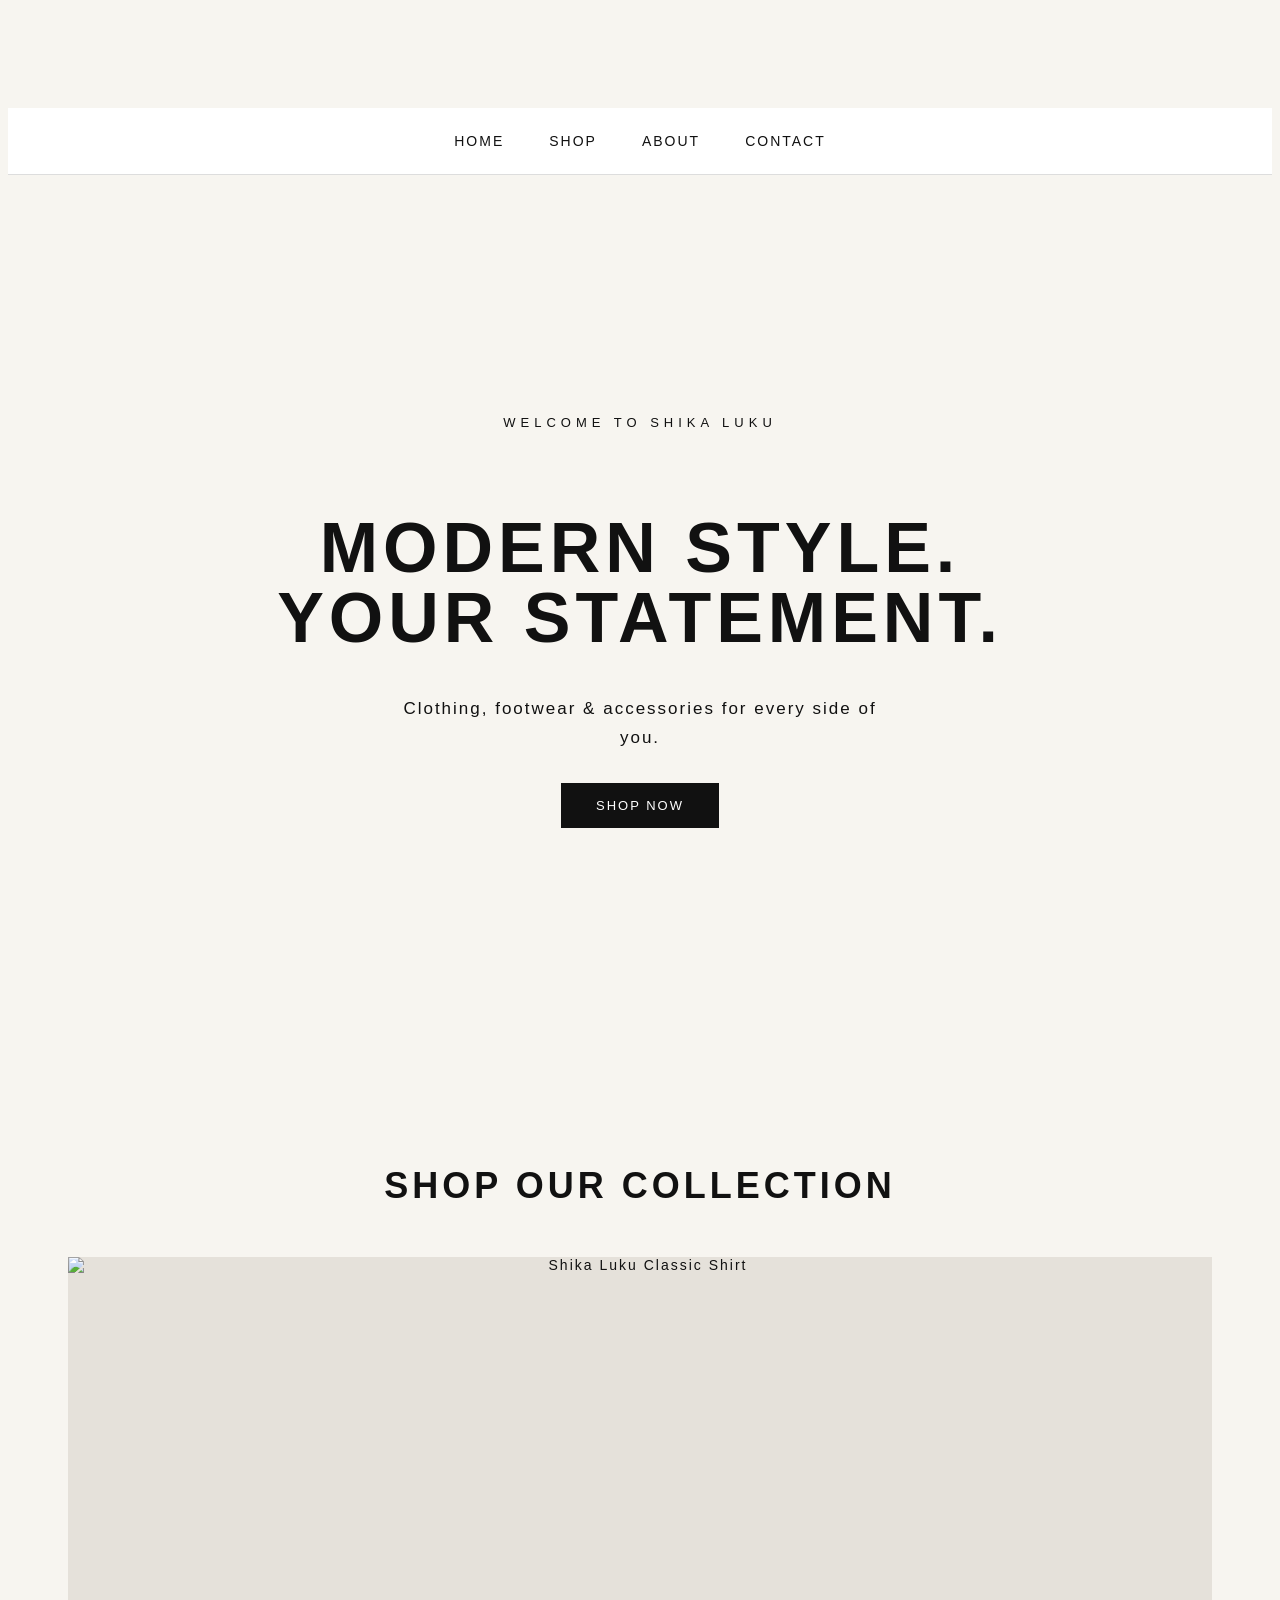
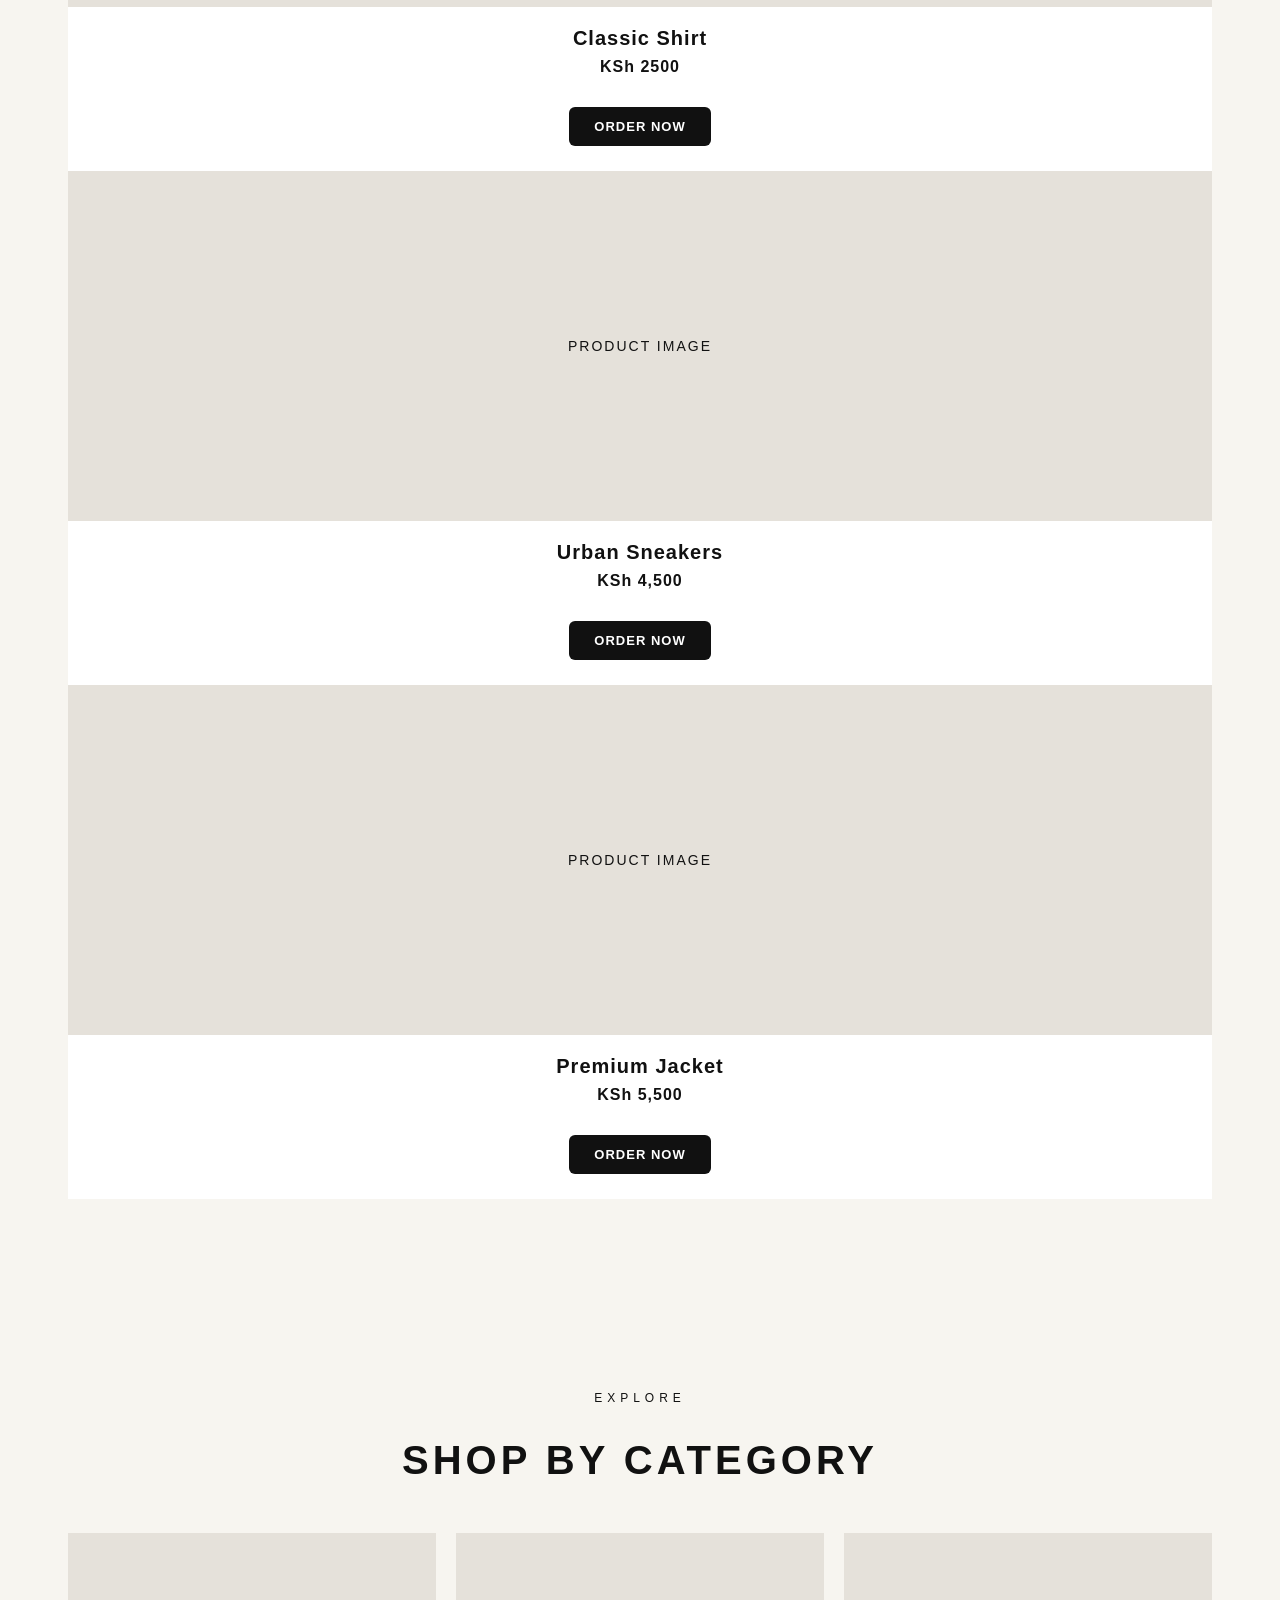
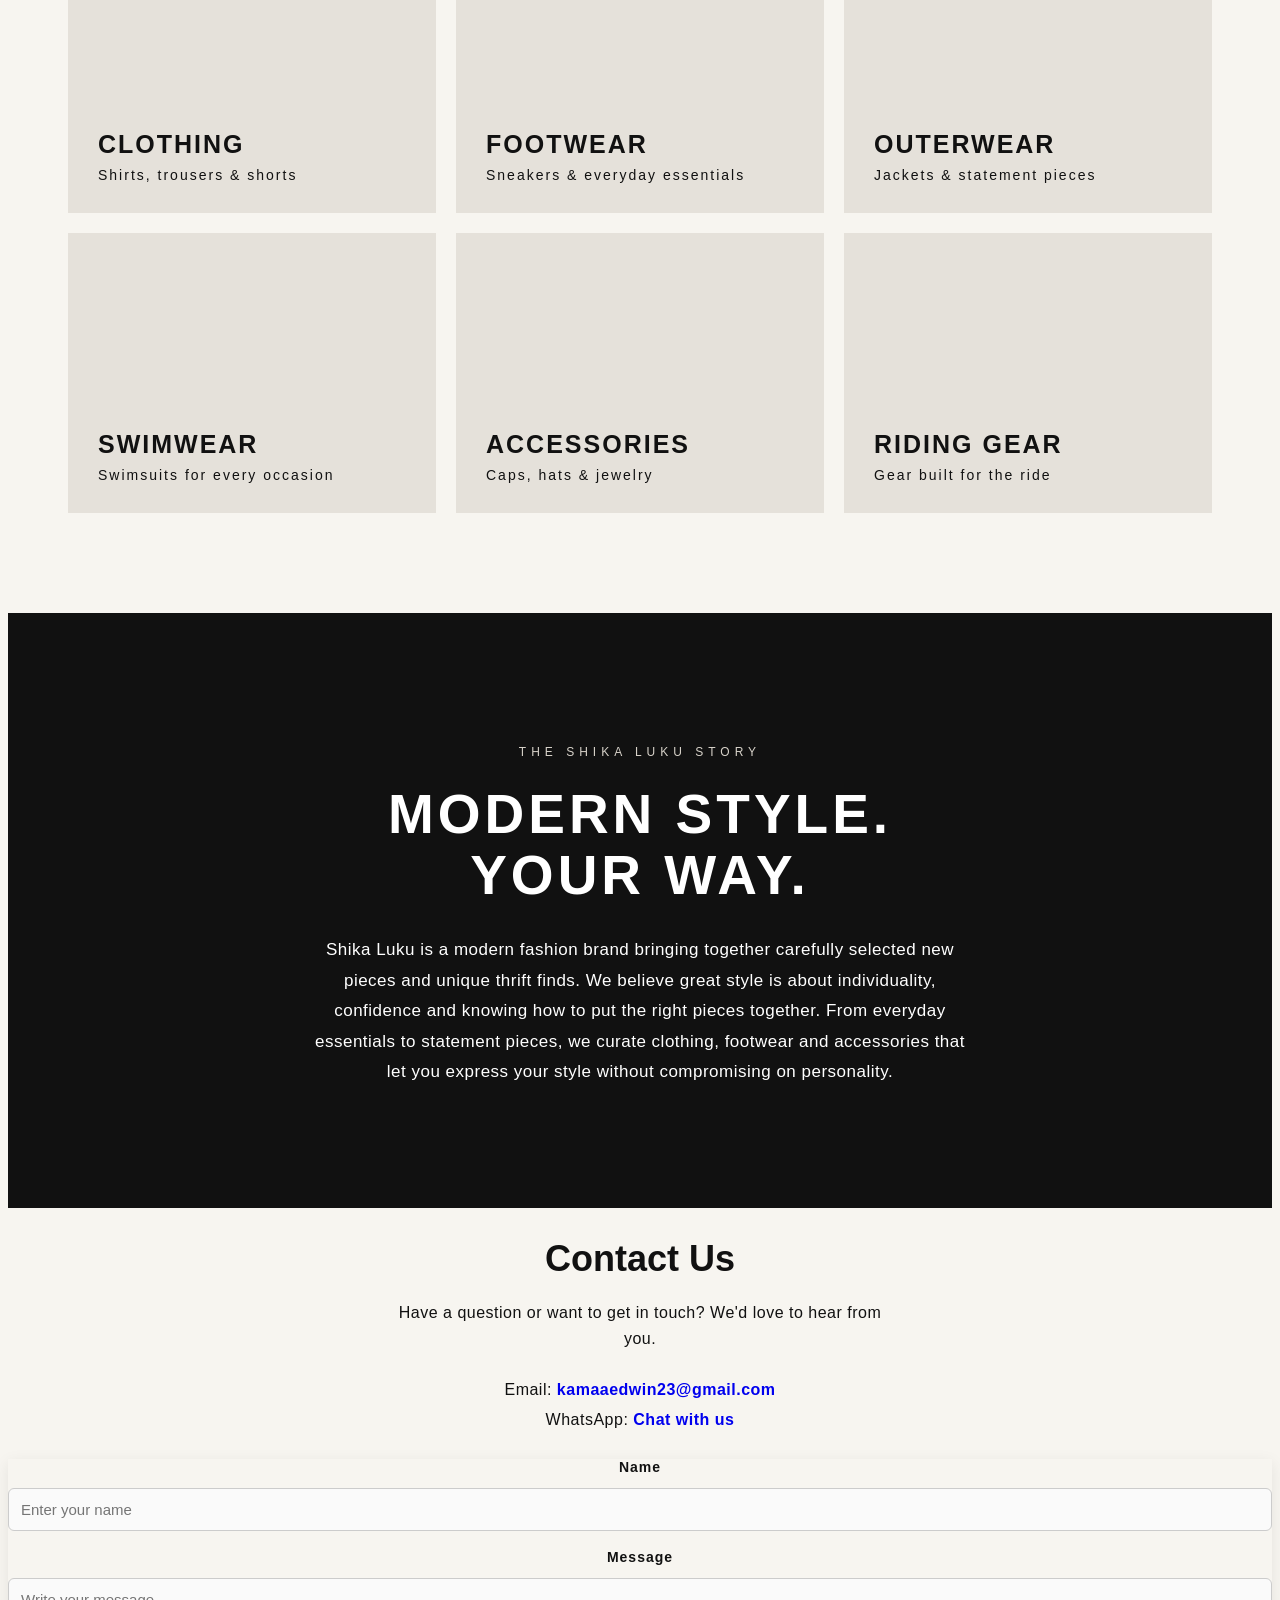
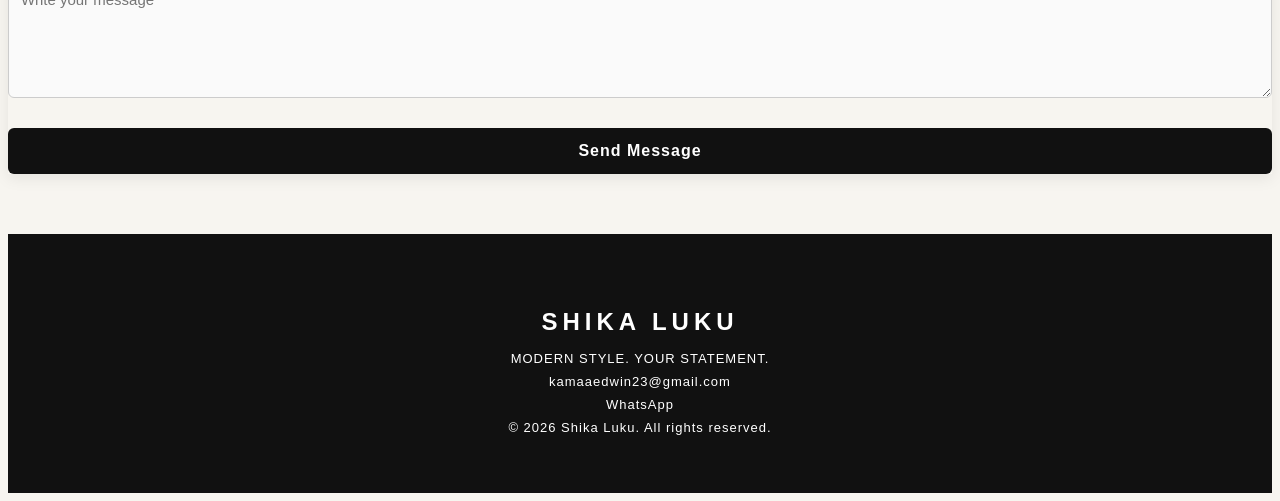
==== index.html/index.html @ cab104ca "Update Shika Luku website" ====
<!DOCTYPE html>
<html>

<head>
    <title>Shika Luku</title>
    <link rel="stylesheet" href="style.css">
</head>

<body>

    <nav>
        <a href="#home">HOME</a>
        <a href="#shop">SHOP</a>
        <a href="#about">ABOUT</a>
        <a href="#contact">CONTACT</a>
    </nav>

    <!-- HOME -->
    <section class="hero" id="home">

        <p class="hero-small">WELCOME TO SHIKA LUKU</p>

        <h1>MODERN STYLE.<br>YOUR STATEMENT.</h1>

        <p class="hero-text">
            Clothing, footwear & accessories for every side of you.
        </p>

        <a href="#shop" class="hero-button">SHOP NOW</a>

    </section>


    <!-- SHOP -->
    <section class="products" id="shop">

        <h2>SHOP OUR COLLECTION</h2>

  <div class="product-card">
    <div class="product-image">
        <img src="SHIRT.jpg" alt="Shika Luku Classic Shirt">
    </div>

    <h3>Classic Shirt</h3>
    <p>KSh 2500</p>

    <a
        href="https://wa.me/254720603370?text=Hi%20Shika%20Luku%2C%20I'd%20like%20to%20order%20the%20Classic%20Shirt%20for%20KSh%202%2C500."
        class="order-button">
        ORDER NOW
    </a>
</div>
    <div class="product-card">
    <div class="product-image">PRODUCT IMAGE</div>

    <h3>Urban Sneakers</h3>
    <p>KSh 4,500</p>

    <a
        href="https://wa.me/254720603370?text=Hi%20Shika%20Luku%2C%20I'd%20like%20to%20order%20the%20Urban%20Sneakers%20for%20KSh%204%2C500."
        class="order-button">
        ORDER NOW
    </a>
</div>

<div class="product-card">
    <div class="product-image">PRODUCT IMAGE</div>

    <h3>Premium Jacket</h3>
    <p>KSh 5,500</p>

    <a
        href="https://wa.me/254720603370?text=Hi%20Shika%20Luku%2C%20I'd%20like%20to%20order%20the%20Premium%20Jacket%20for%20KSh%205%2C500."
        class="order-button">
        ORDER NOW
    </a>
</div>

    </section>


    <!-- SHOP BY CATEGORY -->
    <section class="categories" id="categories">

        <p class="section-label">EXPLORE</p>

        <h2>SHOP BY CATEGORY</h2>

        <div class="category-grid">

            <div class="category-card">
                <h3>CLOTHING</h3>
                <p>Shirts, trousers & shorts</p>
            </div>

            <div class="category-card">
                <h3>FOOTWEAR</h3>
                <p>Sneakers & everyday essentials</p>
            </div>

            <div class="category-card">
                <h3>OUTERWEAR</h3>
                <p>Jackets & statement pieces</p>
            </div>

            <div class="category-card">
                <h3>SWIMWEAR</h3>
                <p>Swimsuits for every occasion</p>
            </div>

            <div class="category-card">
                <h3>ACCESSORIES</h3>
                <p>Caps, hats & jewelry</p>
            </div>

            <div class="category-card">
                <h3>RIDING GEAR</h3>
                <p>Gear built for the ride</p>
            </div>

        </div>

    </section>


    <!-- ABOUT -->
    <section class="about" id="about">

        <div class="about-content">

            <p class="section-label">THE SHIKA LUKU STORY</p>

            <h2>MODERN STYLE.<br>YOUR WAY.</h2>

            <p>
                Shika Luku is a modern fashion brand bringing together
                carefully selected new pieces and unique thrift finds.
                We believe great style is about individuality, confidence
                and knowing how to put the right pieces together.

                From everyday essentials to statement pieces, we curate
                clothing, footwear and accessories that let you express
                your style without compromising on personality.
            </p>

        </div>

    </section>


   <!-- CONTACT -->
<section id="contact">

    <h2 class="contact-title">Contact Us</h2>

    <p class="contact-intro">
        Have a question or want to get in touch? We'd love to hear from you.
    </p>

    <p class="contact-info">
        Email:
        <a href="mailto:kamaaedwin23@gmail.com">
            kamaaedwin23@gmail.com
        </a>
    </p>

    <p class="contact-info">
        WhatsApp:
        <a href="https://wa.me/254720603370">
            Chat with us
        </a>
    </p>

    <form action="https://formspree.io/f/mnpaopqz" method="POST">

        <p class="form-field">
            <label for="name">Name</label>
            <input type="text" id="name" name="name" placeholder="Enter your name">
        </p>

        <p class="form-field">
            <label for="message">Message</label>
            <textarea id="message" name="message" placeholder="Write your message"></textarea>
        </p>

        <button type="submit">Send Message</button>

    </form>

</section>

<footer>
    <h3>SHIKA LUKU</h3>

    <p>MODERN STYLE. YOUR STATEMENT.</p>

    <p>
        <a href="mailto:kamaaedwin23@gmail.com">
            kamaaedwin23@gmail.com
        </a>
    </p>

    <p>
        <a href="https://wa.me/254720603370">
            WhatsApp
        </a>
    </p>

    <p>© 2026 Shika Luku. All rights reserved.</p>
</footer>

</body>

</html>
---- index.html/style.css ----
body {
    background-color: #f7f5f0;
    color: #111111;
    font-family: Arial, sans-serif;
    text-align: center;
    padding-top: 100px;
}h1 {
    font-size: 60px;
    letter-spacing: 8px;
    margin-bottom: 20px;
}p {
    font-size: 18px;
    letter-spacing: 2px;
}nav {
    display: flex;
    justify-content: center;
    align-items: center;
    gap: 45px;
    padding: 25px 60px;
    border-bottom: 1px solid #dddddd;
    background-color: #ffffff;
    position: sticky;
    top: 0;
}
.logo {
    font-size: 24px;
    font-weight: bold;
    letter-spacing: 5px;
}

.nav-links {
    display: flex;
    gap: 30px;
}

.nav-links a {
    text-decoration: none;
    color: #111111;
    font-size: 14px;
    letter-spacing: 2px;
}.products {
    padding: 80px 60px;
}

.products h2 {
    font-size: 36px;
    letter-spacing: 4px;
    margin-bottom: 50px;
}

.product-grid {
    display: grid;
    grid-template-columns: repeat(3, 1fr);
    gap: 30px;
}

.product-card {
    background-color: white;
    padding-bottom: 25px;
    transition: transform 0.3s ease, box-shadow 0.3s ease;
}
.product-card:hover {
    transform: translateY(-6px);
    box-shadow: 0 8px 20px rgba(0, 0, 0, 0.08);
}
.product-image {
    height: 350px;
    background-color: #e5e1da;
    display: flex;
    align-items: center;
    justify-content: center;
    font-size: 14px;
    letter-spacing: 2px;
    overflow: hidden;
}

.product-card h3 {
    margin-top: 20px;
    margin-bottom: 8px;
    font-size: 20px;
    letter-spacing: 1px;
}

.product-card p {
    margin-top: 8px;
    font-size: 16px;
    font-weight: bold;
    letter-spacing: 1px;
}.product-image img {
    width: 100%;
    height: 100%;
    object-fit: contain;
}.hero {
    min-height: 80vh;
    display: flex;
    flex-direction: column;
    justify-content: center;
    align-items: center;
    text-align: center;
    padding: 80px 20px;
}

.hero-small {
    font-size: 13px;
    letter-spacing: 5px;
    margin-bottom: 25px;
}

.hero h1 {
    font-size: 70px;
    line-height: 1;
    letter-spacing: 5px;
    margin-bottom: 25px;
}

.hero-text {
    max-width: 500px;
    font-size: 17px;
    line-height: 1.7;
    margin-bottom: 30px;
}

.hero-button {
    display: inline-block;
    background-color: #111111;
    color: white;
    padding: 15px 35px;
    text-decoration: none;
    font-size: 13px;
    letter-spacing: 2px;
}html {
    scroll-behavior: smooth;
}.categories {
    padding: 100px 60px;
    text-align: center;
}

.section-label {
    font-size: 12px;
    letter-spacing: 5px;
    margin-bottom: 15px;
}

.categories h2 {
    font-size: 40px;
    letter-spacing: 4px;
    margin-bottom: 50px;
}

.category-grid {
    display: grid;
    grid-template-columns: repeat(3, 1fr);
    gap: 20px;
}

.category-card {
    min-height: 220px;
    background-color: #e5e1da;
    display: flex;
    flex-direction: column;
    justify-content: flex-end;
    padding: 30px;
    text-align: left;
}

.category-card h3 {
    font-size: 25px;
    letter-spacing: 2px;
    margin-bottom: 8px;
}

.category-card p {
    font-size: 14px;
    margin: 0;
}.category-card {
    transition: transform 0.3s ease, background-color 0.3s ease;
    cursor: pointer;
}

.category-card:hover {
    transform: translateY(-8px);
    background-color: #d8d3ca;
}.about {
    background-color: #111111;
    color: #ffffff;
    padding: 120px 60px;
}

.about-content {
    max-width: 700px;
    margin: 0 auto;
    text-align: center;
}

.about .section-label {
    color: #d8d3ca;
}

.about h2 {
    font-size: 55px;
    line-height: 1.1;
    letter-spacing: 4px;
    margin: 25px 0 30px;
}

.about-content > p:last-child {
    max-width: 650px;
    margin: 0 auto;
    font-size: 17px;
    line-height: 1.8;
    letter-spacing: 0.5px;
}@media (max-width: 700px) {

    nav {
        flex-direction: column;
        gap: 20px;
        padding: 20px;
    }

    .nav-links {
        gap: 15px;
        flex-wrap: wrap;
        justify-content: center;
    }

    .hero h1 {
        font-size: 45px;
    }

    .hero {
        padding: 60px 20px;
    }

    .categories {
        padding: 70px 20px;
    }

    .category-grid {
        grid-template-columns: 1fr;
    }

    .products {
        padding: 70px 20px;
    }

    .product-grid {
        grid-template-columns: 1fr;
    }

    .about {
        padding: 80px 20px;
    }

    .about h2 {
        font-size: 40px;
    }
}.contact-title {
    text-align: center;
    font-size: 36px;
    margin-bottom: 20px;
#contact {
    padding: 100px 20px;
}

#contact form {
    max-width: 500px;
    margin: 30px auto 0;
    padding: 30px;
    background-color: #ffffff;
    border-radius: 10px;
    box-sizing: border-box;
}
}#contact input,
#contact textarea {
    width: 100%;
    padding: 12px;
    margin-top: 5px;
    border: 1px solid #ccc;
    border-radius: 6px;
    box-sizing: border-box;
}#contact textarea {
    min-height: 120px;
    resize: vertical;
}#contact button {
    padding: 12px 24px;
    border: none;
    border-radius: 6px;
    cursor: pointer;
    font-size: 16px;
}#contact button:hover {
    transform: translateY(-2px);
}#contact form p {
    margin-bottom: 15px;
}.contact-info {
    margin: 12px 0;
    font-size: 16px;
    letter-spacing: 0.5px;
}.contact-info a {
    text-decoration: none;
    font-weight: bold;
}.contact-info a:hover {
    text-decoration: underline;
}.contact-intro {
    max-width: 500px;
    margin: 0 auto 30px;
    font-size: 16px;
    line-height: 1.6;
    letter-spacing: 0.5px;
}.form-field label {
    display: block;
    margin-bottom: 8px;
    font-size: 14px;
    font-weight: bold;
    letter-spacing: 1px;
}#contact input:focus,
#contact textarea:focus {
    outline: none;
    border-width: 2px;
}#contact button {
    margin-top: 10px;
    font-weight: bold;
    letter-spacing: 1px;
}#contact button {
    width: 100%;
}#contact form {
    margin-top: 30px;
}#contact form {
    box-shadow: 0 4px 15px rgba(0, 0, 0, 0.08);
}#contact button {
    background-color: #111111;
    color: #ffffff;
    border: none;
    padding: 14px 20px;
    border-radius: 6px;
    font-weight: bold;
    letter-spacing: 1px;
    transition: transform 0.2s ease, opacity 0.2s ease;
}#contact button:hover {
    transform: translateY(-2px);
    opacity: 0.85;
}#contact input,
#contact textarea {
    background-color: #fafafa;
    font-family: Arial, sans-serif;
    font-size: 15px;
}nav a {
    text-decoration: none;
    color: #111111;
    font-size: 14px;
    letter-spacing: 2px;
    transition: opacity 0.2s ease;
}

nav a:hover {
    opacity: 0.5;
}.hero-button {
    transition: transform 0.2s ease, opacity 0.2s ease;
}

.hero-button:hover {
    transform: translateY(-3px);
    opacity: 0.85;
}.order-button {
    display: inline-block;
    margin-top: 15px;
    padding: 12px 25px;
    background-color: #111111;
    color: #ffffff;
    text-decoration: none;
    font-size: 13px;
    font-weight: bold;
    letter-spacing: 1px;
    border-radius: 6px;
    transition: transform 0.2s ease, opacity 0.2s ease;
}

.order-button:hover {
    transform: translateY(-2px);
    opacity: 0.8;
}@media (max-width: 700px) {
    .order-button {
        width: 80%;
        box-sizing: border-box;
    }
}footer {
    background-color: #111111;
    color: #ffffff;
    text-align: center;
    padding: 50px 20px;
}

footer h3 {
    font-size: 24px;
    letter-spacing: 5px;
    margin-bottom: 15px;
}

footer p {
    font-size: 13px;
    letter-spacing: 1px;
    margin: 8px 0;
}footer {
    margin-top: 60px;
}footer a {
    color: #ffffff;
    text-decoration: none;
}

footer a:hover {
    text-decoration: underline;
}
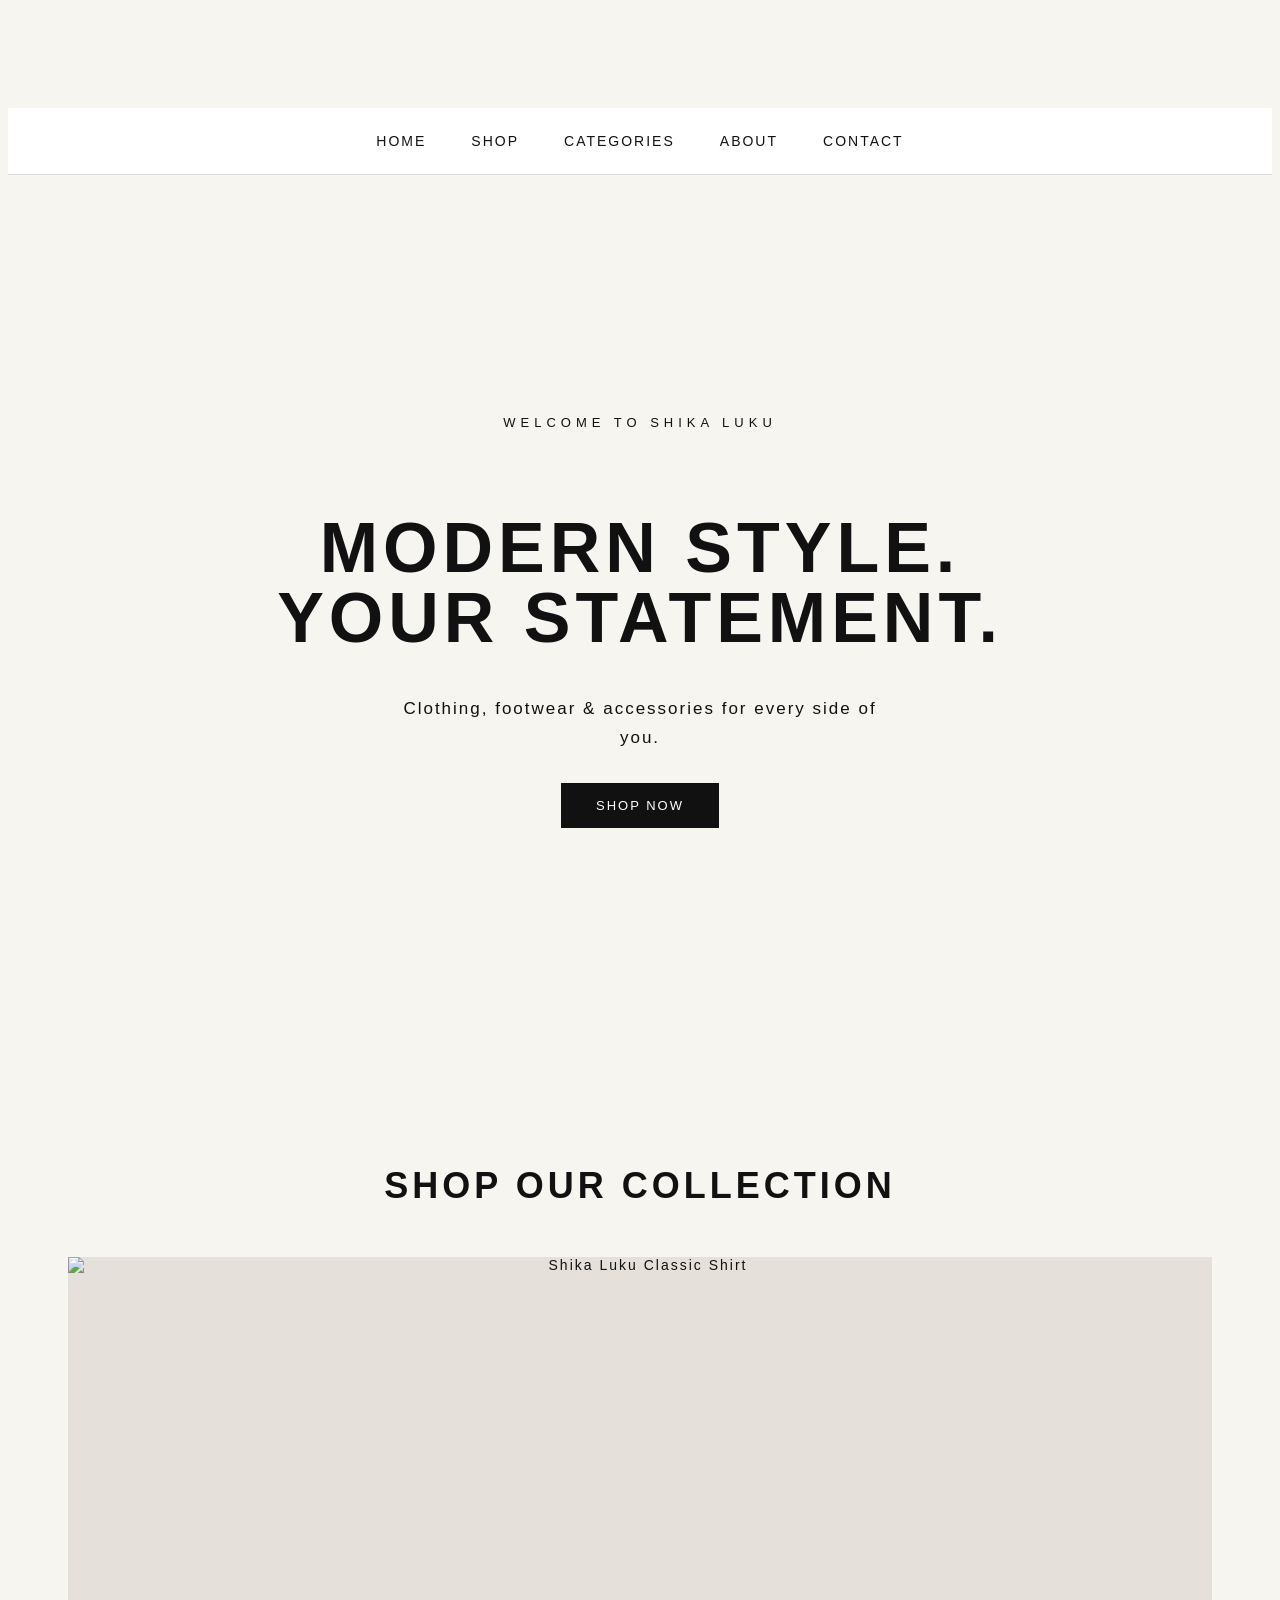
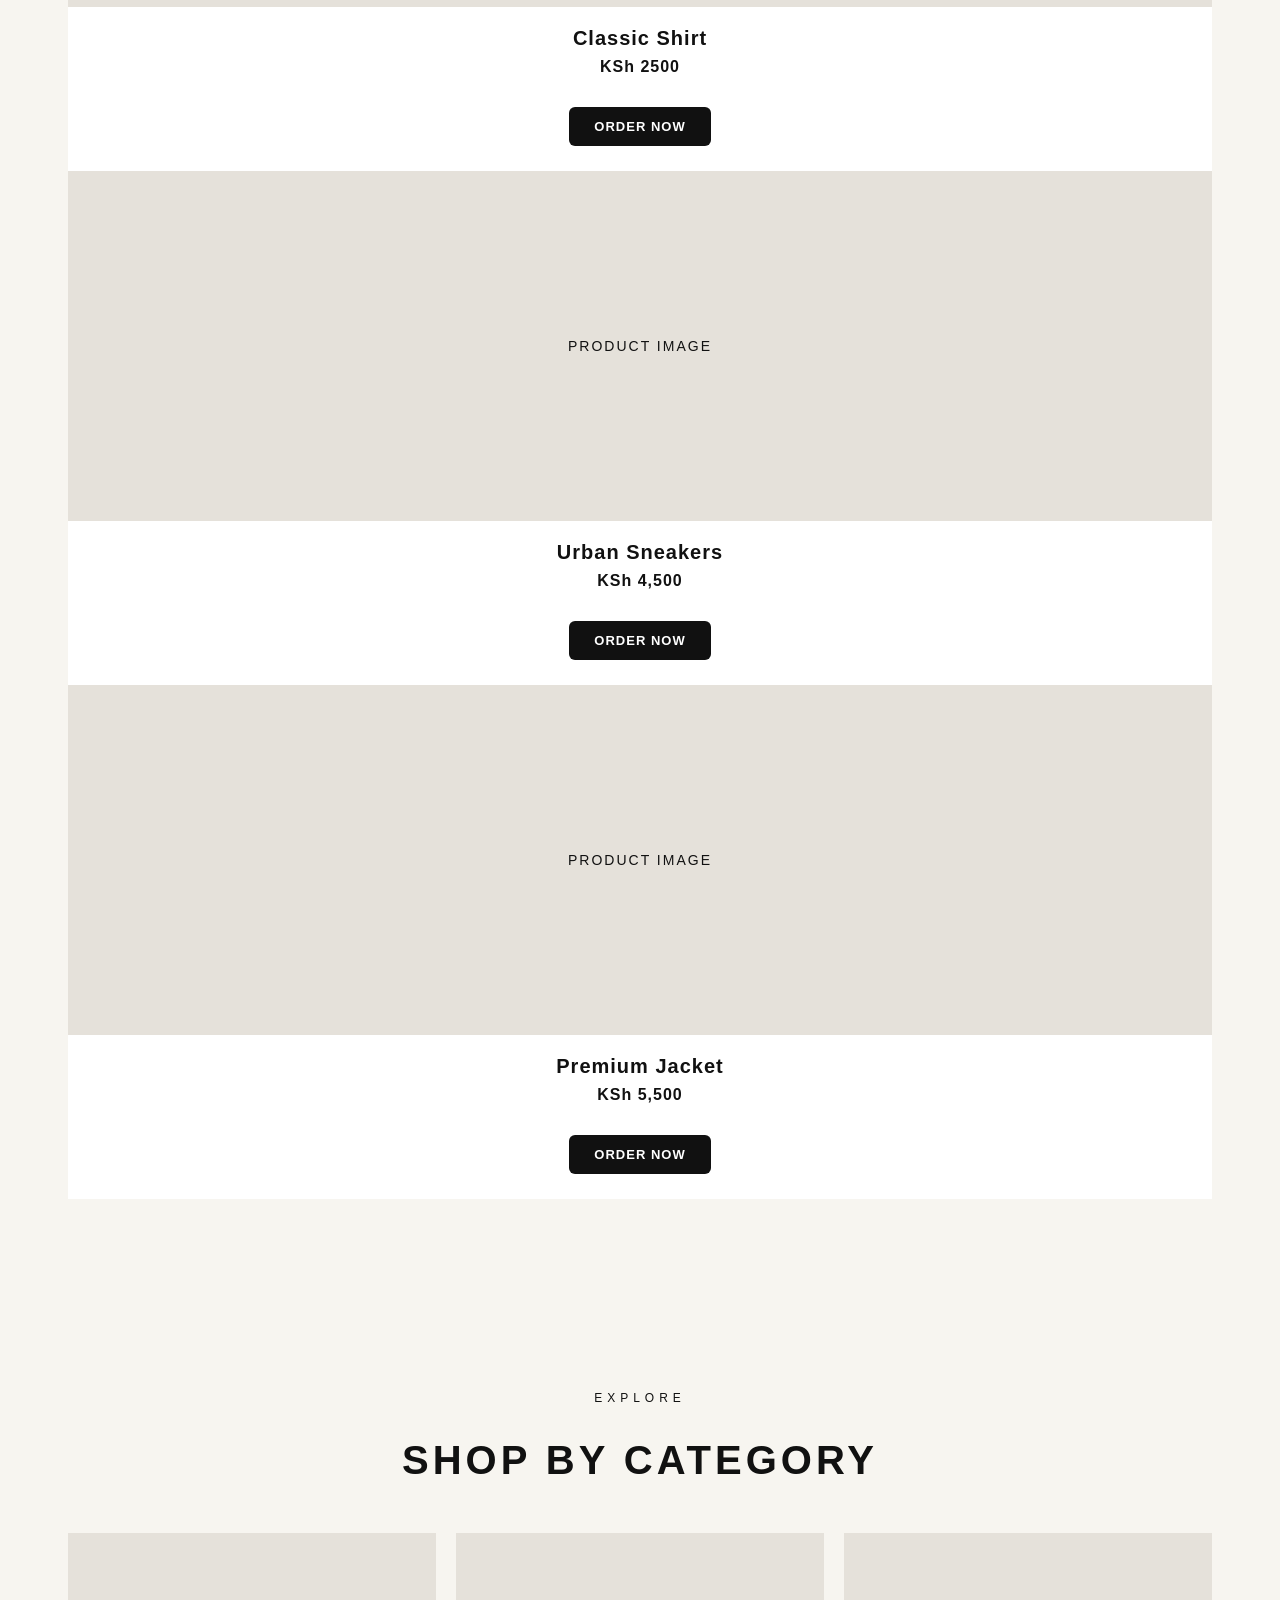
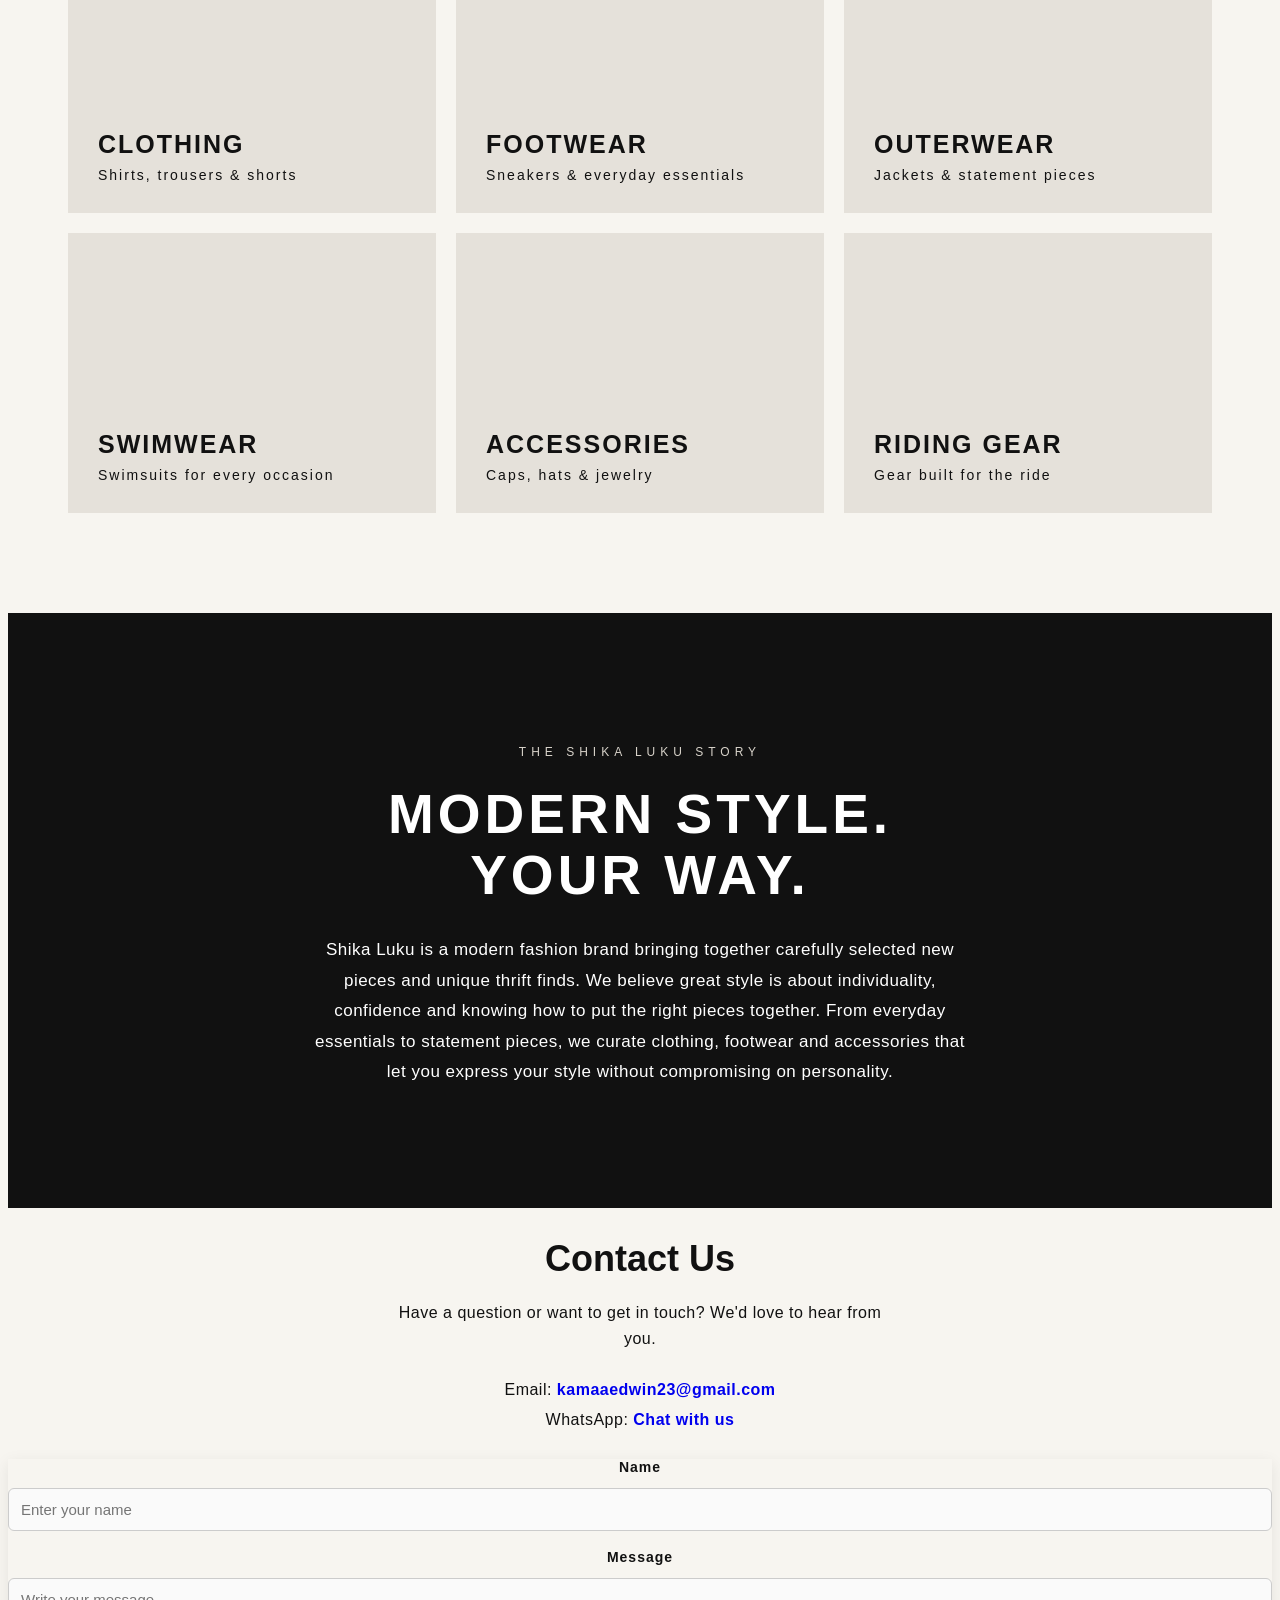
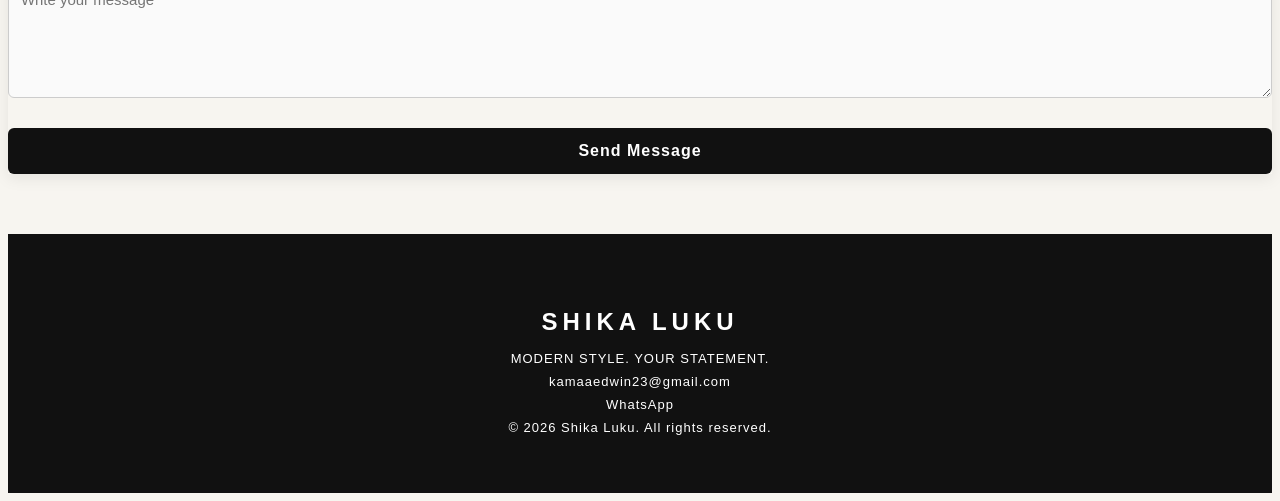
==== commit f63a59a8: "Add categories navigation" ====
--- a/index.html/index.html
+++ b/index.html/index.html
@@ -2,18 +2,28 @@
 <html>
 
 <head>
-    <title>Shika Luku</title>
+    <meta charset="UTF-8">
+    <meta name="viewport" content="width=device-width, initial-scale=1.0">
+
+    <title>Shika Luku | Modern Fashion & Style</title>
+
+    <meta name="description" content="Shika Luku is a modern fashion brand offering clothing, footwear, accessories and unique thrift finds.">
+
+    <meta name="keywords" content="Shika Luku, fashion Kenya, clothing Kenya, thrift fashion, footwear, accessories, modern fashion">
+
+    <meta name="author" content="Shika Luku">
+
     <link rel="stylesheet" href="style.css">
 </head>
-
 <body>
 
-    <nav>
-        <a href="#home">HOME</a>
-        <a href="#shop">SHOP</a>
-        <a href="#about">ABOUT</a>
-        <a href="#contact">CONTACT</a>
-    </nav>
+<nav>
+    <a href="#home">HOME</a>
+    <a href="#shop">SHOP</a>
+    <a href="#categories">CATEGORIES</a>
+    <a href="#about">ABOUT</a>
+    <a href="#contact">CONTACT</a>
+</nav>
 
     <!-- HOME -->
     <section class="hero" id="home">
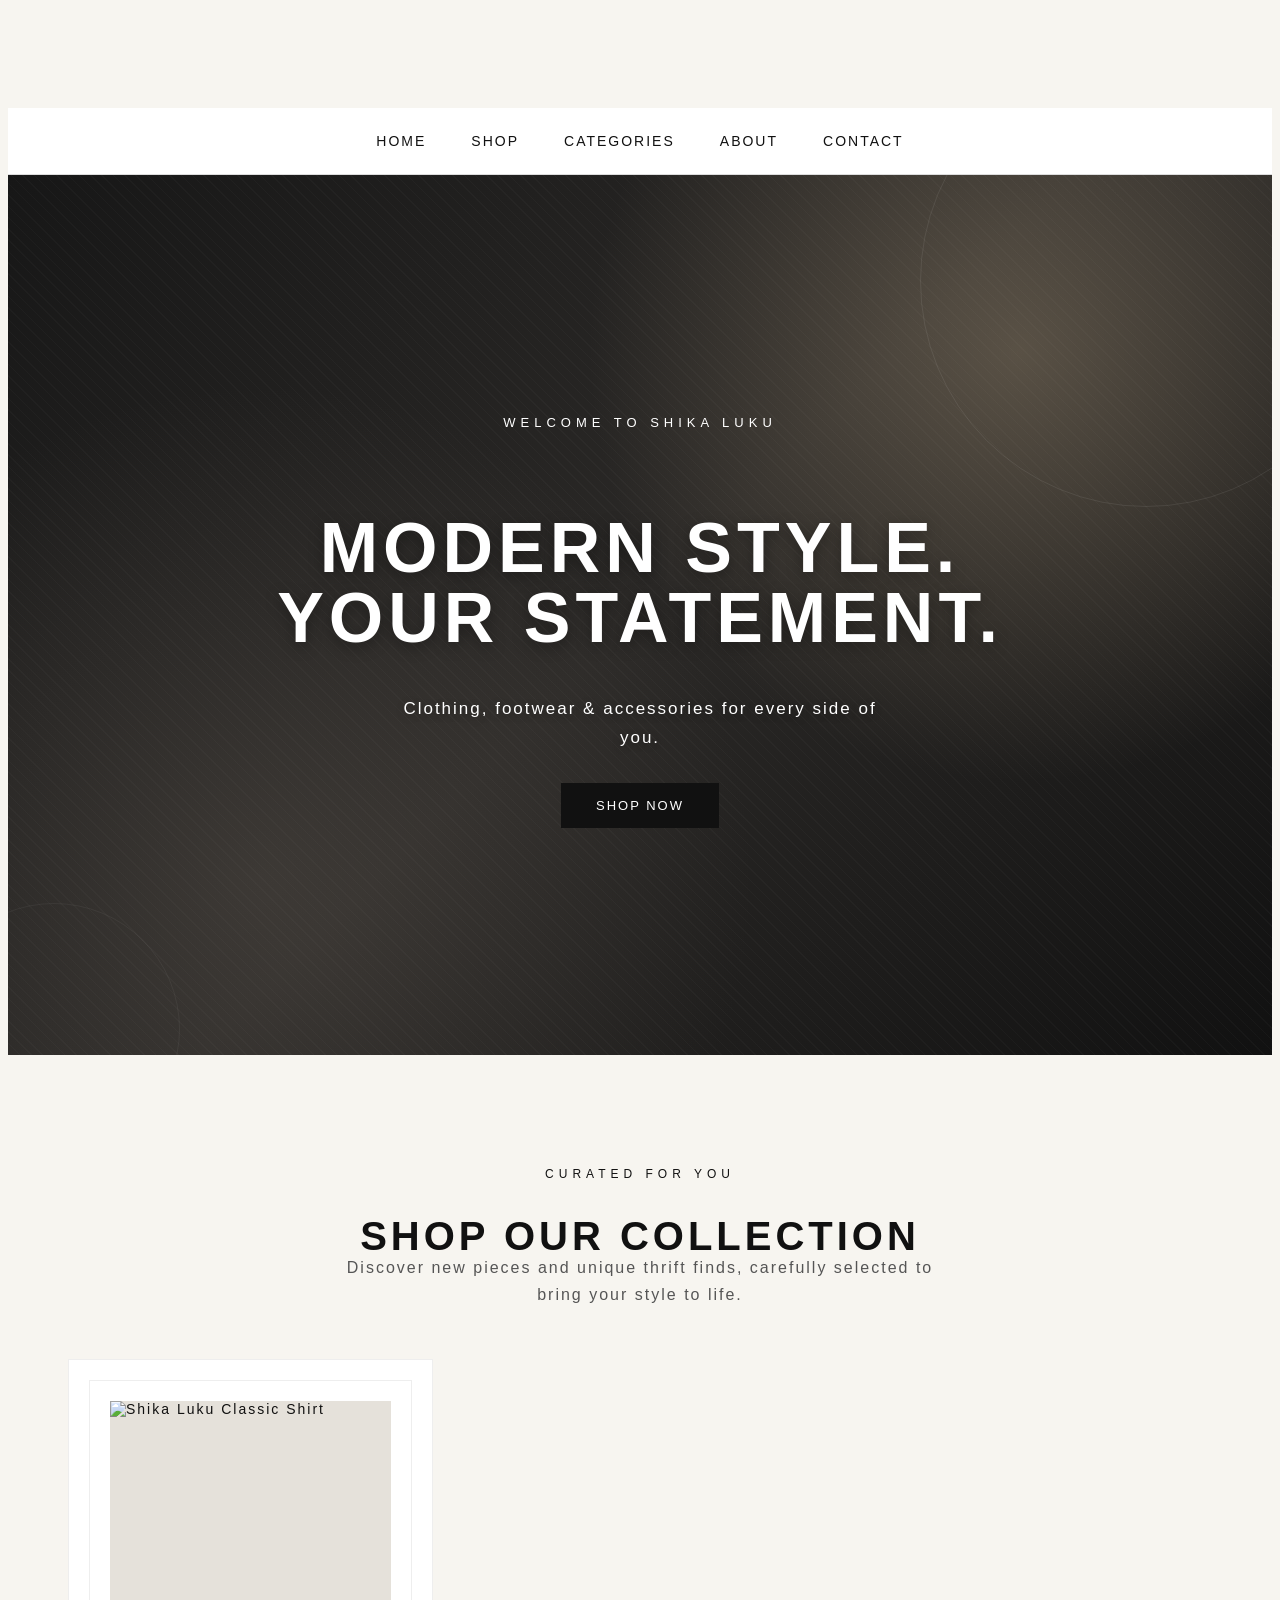
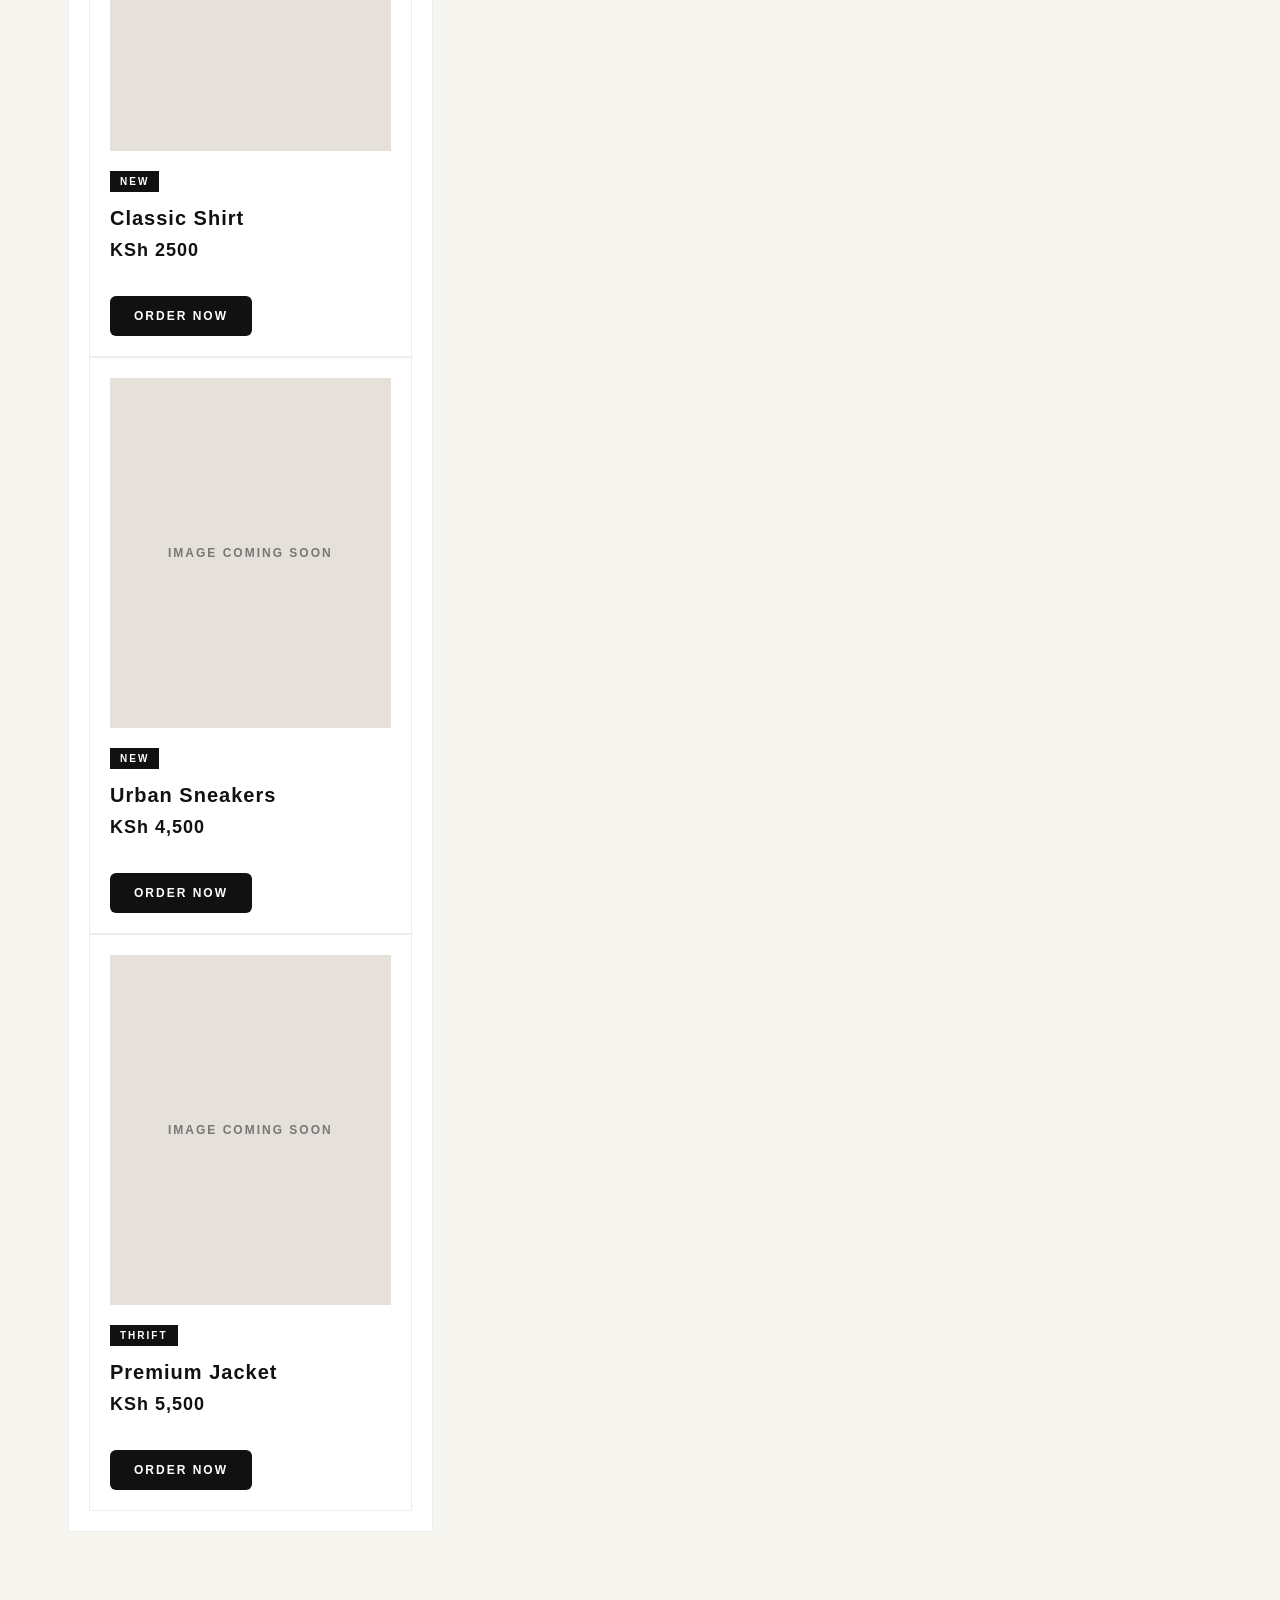
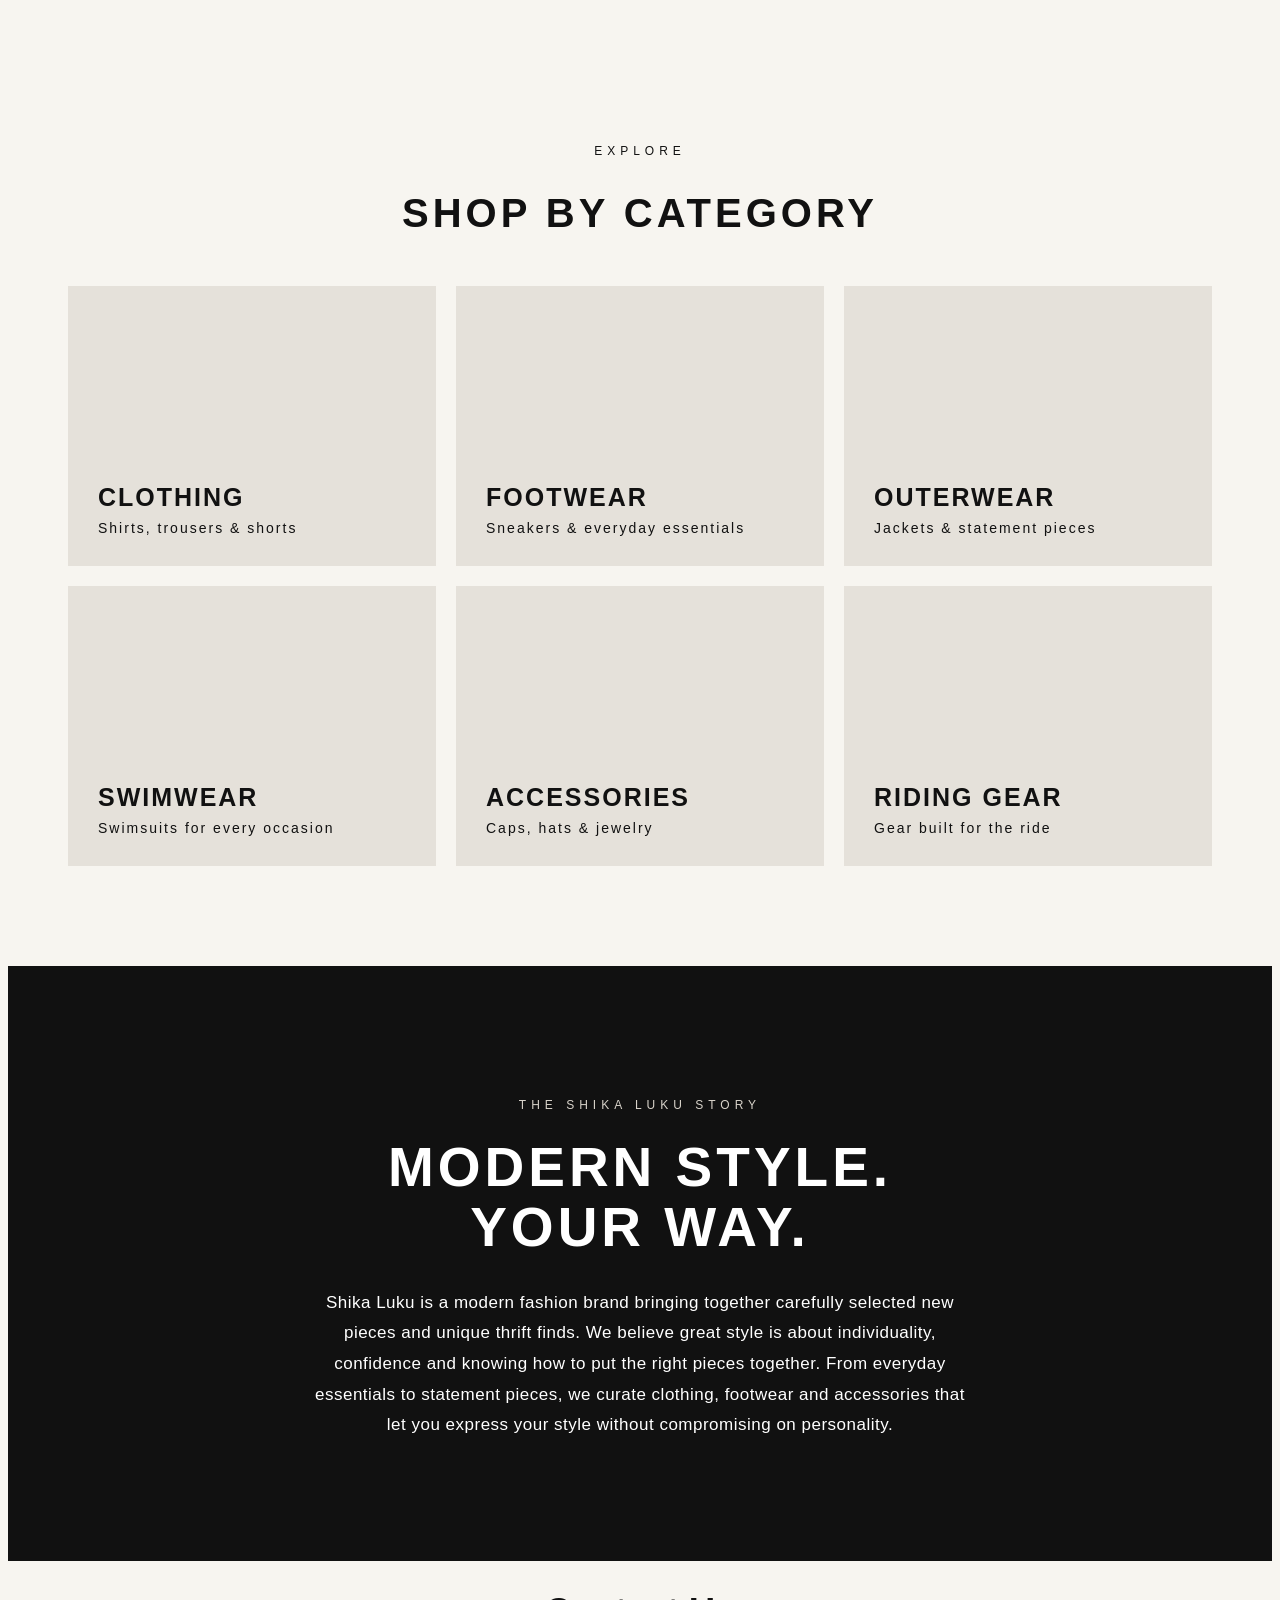
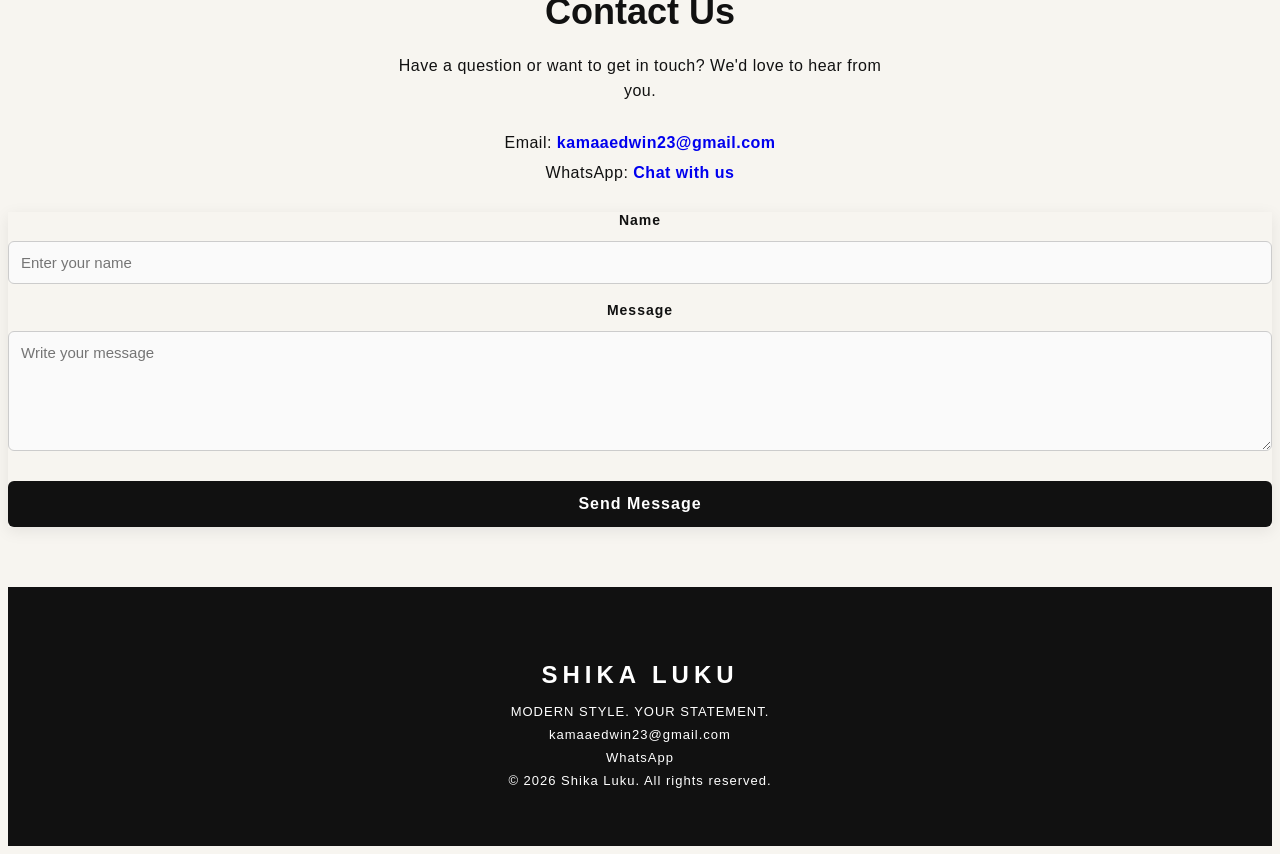
==== commit 89c5bdfe: "Update Shika Luku design" ====
--- a/index.html/index.html
+++ b/index.html/index.html
@@ -44,12 +44,24 @@
     <!-- SHOP -->
     <section class="products" id="shop">
 
-        <h2>SHOP OUR COLLECTION</h2>
+        <p class="section-label">CURATED FOR YOU</p>
+
+<h2>SHOP OUR COLLECTION</h2>
+
+<p class="shop-intro">
+    Discover new pieces and unique thrift finds,
+    carefully selected to bring your style to life.
+</p>
+
+<div class="product-grid">
+
+<div class="product-card">
 
   <div class="product-card">
     <div class="product-image">
-        <img src="SHIRT.jpg" alt="Shika Luku Classic Shirt">
+       <img src="images/SHIRT.jpg" alt="Shika Luku Classic Shirt">
     </div>
+   <span class="product-label">NEW</span> 
 
     <h3>Classic Shirt</h3>
     <p>KSh 2500</p>
@@ -60,8 +72,12 @@
         ORDER NOW
     </a>
 </div>
-    <div class="product-card">
-    <div class="product-image">PRODUCT IMAGE</div>
+<div class="product-card">
+    <div class="product-image">
+    <span>IMAGE COMING SOON</span>
+</div>
+
+    <span class="product-label">NEW</span>
 
     <h3>Urban Sneakers</h3>
     <p>KSh 4,500</p>
@@ -74,7 +90,10 @@
 </div>
 
 <div class="product-card">
-    <div class="product-image">PRODUCT IMAGE</div>
+<div class="product-image">
+    <span>IMAGE COMING SOON</span>
+</div>
+    <span class="product-label">THRIFT</span>
 
     <h3>Premium Jacket</h3>
     <p>KSh 5,500</p>
@@ -153,9 +172,11 @@
                 your style without compromising on personality.
             </p>
 
-        </div>
-
-    </section>
+    </div>
+
+</div>
+
+</section>
 
 
    <!-- CONTACT -->
--- a/index.html/style.css
+++ b/index.html/style.css
@@ -408,4 +408,210 @@
 
 footer a:hover {
     text-decoration: underline;
+}.shop-intro {
+    max-width: 600px;
+    margin: -25px auto 50px;
+    text-align: center;
+    font-size: 16px;
+    line-height: 1.7;
+    color: #555555;
+}.products {
+    padding: 100px 60px;
+    text-align: center;
+}
+
+.products h2 {
+    font-size: 40px;
+    letter-spacing: 4px;
+    margin-bottom: 20px;
+}
+
+.product-grid {
+    display: grid;
+    grid-template-columns: repeat(3, 1fr);
+    gap: 25px;
+    max-width: 1200px;
+    margin: 0 auto;
+}
+
+.product-card {
+    background-color: #ffffff;
+    padding: 20px;
+    text-align: left;
+    transition: transform 0.3s ease;
+}
+
+.product-card:hover {
+    transform: translateY(-6px);
+}
+
+.product-image {
+    width: 100%;
+    height: 350px;
+    background-color: #e5e1da;
+    display: flex;
+    align-items: center;
+    justify-content: center;
+    overflow: hidden;
+    margin-bottom: 20px;
+}
+
+.product-card h3 {
+    font-size: 20px;
+    letter-spacing: 1px;
+    margin-bottom: 8px;
+}
+
+.product-card > p {
+    font-size: 16px;
+    margin-bottom: 20px;
+}
+
+.order-button {
+    display: inline-block;
+    background-color: #111111;
+    color: #ffffff;
+    padding: 12px 22px;
+    text-decoration: none;
+    font-size: 12px;
+    letter-spacing: 2px;
+    transition: background-color 0.3s ease;
+}
+
+.order-button:hover {
+    background-color: #555555;
+}.product-card {
+    border: 1px solid #eeeeee;
+    padding: 20px;
+    background-color: #ffffff;
+    transition: transform 0.3s ease, box-shadow 0.3s ease;
+}
+
+.product-card:hover {
+    transform: translateY(-6px);
+    box-shadow: 0 10px 25px rgba(0, 0, 0, 0.08);
+}.product-image img {
+    width: 100%;
+    height: 100%;
+    object-fit: cover;
+    display: block;
+}.product-card > p {
+    font-size: 18px;
+    font-weight: bold;
+    margin-bottom: 20px;
+}.order-button {
+    display: inline-block;
+    background-color: #111111;
+    color: #ffffff;
+    padding: 13px 24px;
+    text-decoration: none;
+    font-size: 12px;
+    font-weight: bold;
+    letter-spacing: 2px;
+    transition: all 0.3s ease;
+}
+
+.order-button:hover {
+    background-color: #555555;
+    transform: translateY(-2px);
+}.product-label {
+    display: inline-block;
+    margin-bottom: 10px;
+    padding: 5px 10px;
+    background-color: #111111;
+    color: #ffffff;
+    font-size: 10px;
+    font-weight: bold;
+    letter-spacing: 2px;
+}.product-grid {
+    align-items: stretch;
+}
+
+.product-card {
+    box-sizing: border-box;
+}.product-image span {
+    font-size: 12px;
+    letter-spacing: 2px;
+    color: #777777;
+    font-weight: bold;
+}.product-card h3 {
+    margin-top: 5px;
+    margin-bottom: 10px;
+}
+
+.product-card > p {
+    margin-top: 0;
+    margin-bottom: 20px;
+}@media (max-width: 768px) {
+
+    .product-grid {
+        grid-template-columns: 1fr;
+        gap: 30px;
+    }
+
+    .products {
+        padding: 70px 20px;
+    }
+
+    .products h2 {
+        font-size: 30px;
+    }
+
+    .product-image {
+        height: 300px;
+    }
+    .hero::before {
+        width: 300px;
+        height: 300px;
+        top: -100px;
+        right: -120px;
+    }
+
+    .hero::after {
+        width: 180px;
+        height: 180px;
+        bottom: -70px;
+        left: -80px;
+    }
+}.hero {
+    background:
+        radial-gradient(circle at 80% 20%, rgba(180, 160, 130, 0.35), transparent 35%),
+        radial-gradient(circle at 20% 80%, rgba(120, 110, 100, 0.25), transparent 40%),
+        repeating-linear-gradient(
+            45deg,
+            rgba(255, 255, 255, 0.025) 0px,
+            rgba(255, 255, 255, 0.025) 1px,
+            transparent 1px,
+            transparent 8px
+        ),
+        linear-gradient(135deg, #171717 0%, #2b2927 50%, #111111 100%);
+    color: #ffffff;
+    position: relative;
+    overflow: hidden;
+}.hero h1 {
+    text-shadow: 0 4px 15px rgba(0, 0, 0, 0.35);
+}
+
+.hero-text {
+    text-shadow: 0 2px 8px rgba(0, 0, 0, 0.25);
+}.hero::before {
+    content: "";
+    position: absolute;
+    width: 450px;
+    height: 450px;
+    border: 1px solid rgba(255, 255, 255, 0.08);
+    border-radius: 50%;
+    top: -120px;
+    right: -100px;
+}
+
+.hero::after {
+    content: "";
+    position: absolute;
+    width: 250px;
+    height: 250px;
+    border: 1px solid rgba(255, 255, 255, 0.05);
+    border-radius: 50%;
+    bottom: -100px;
+    left: -80px;
 }
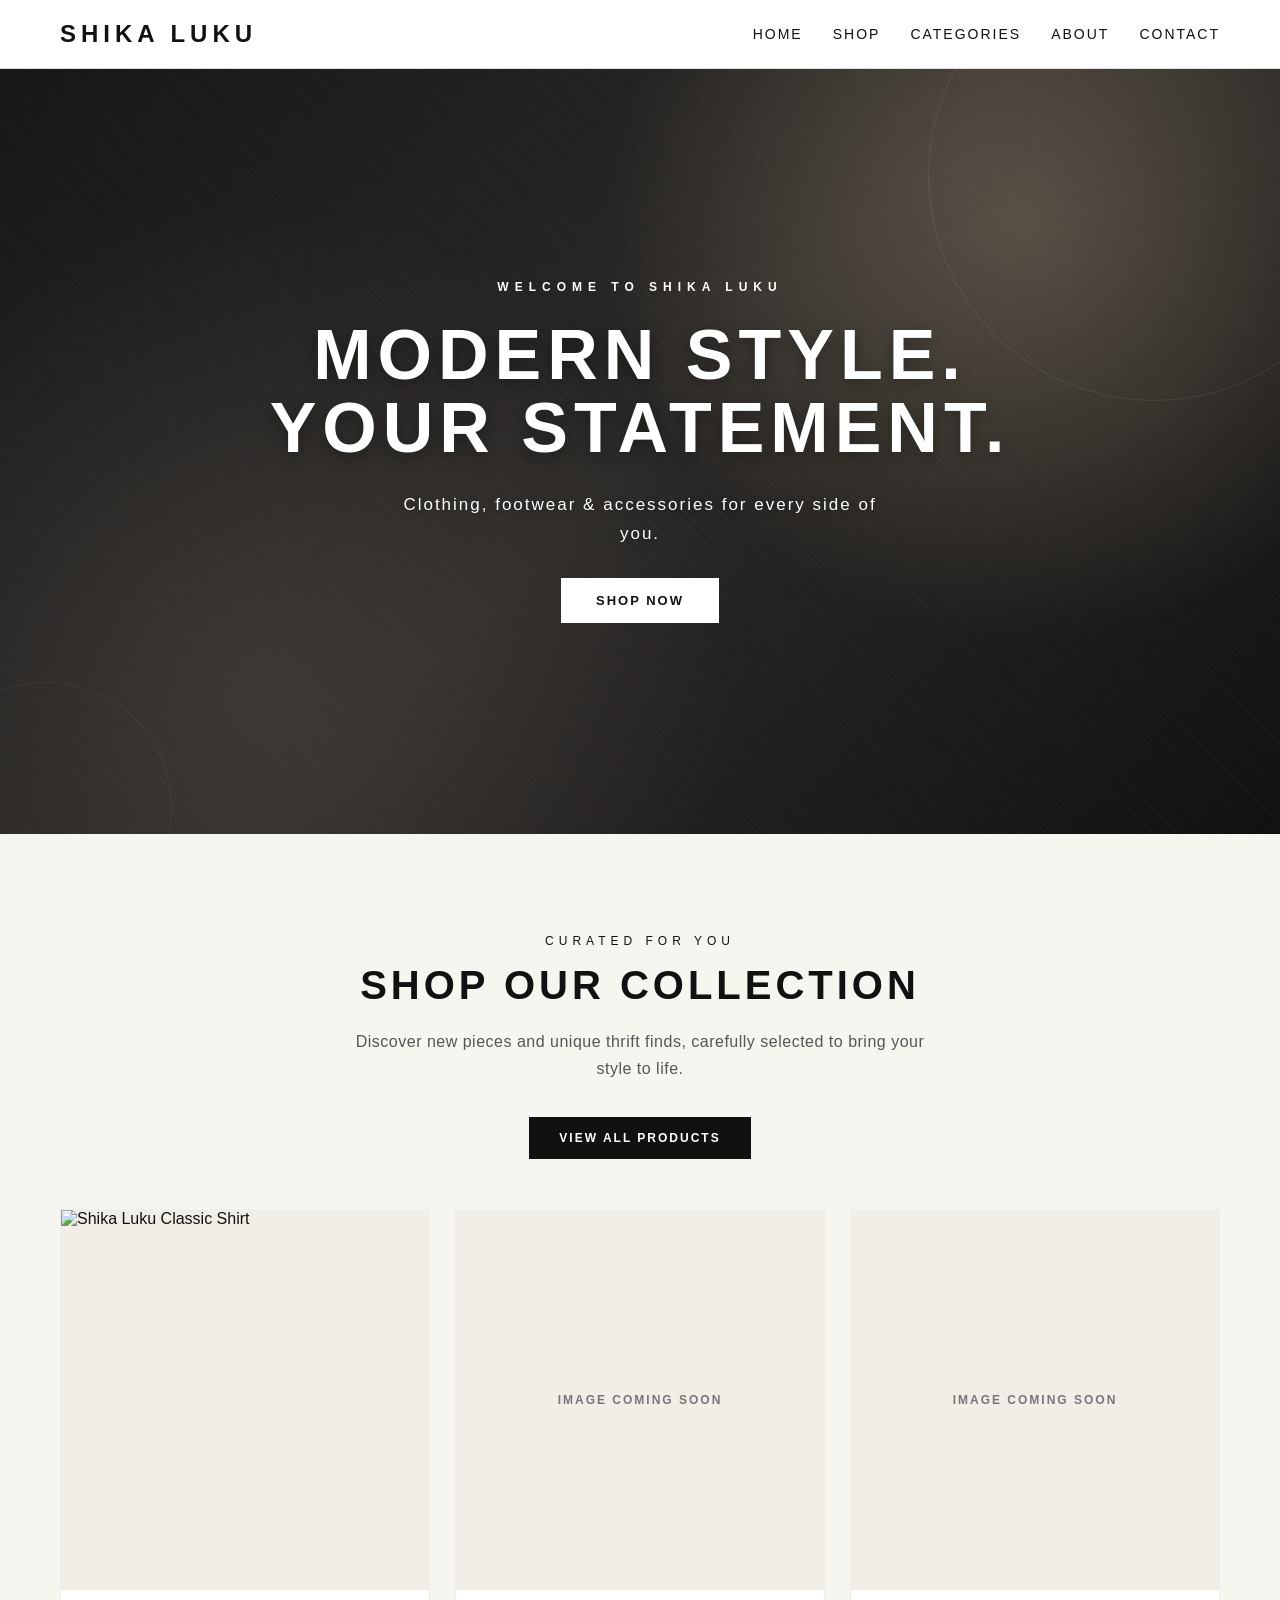
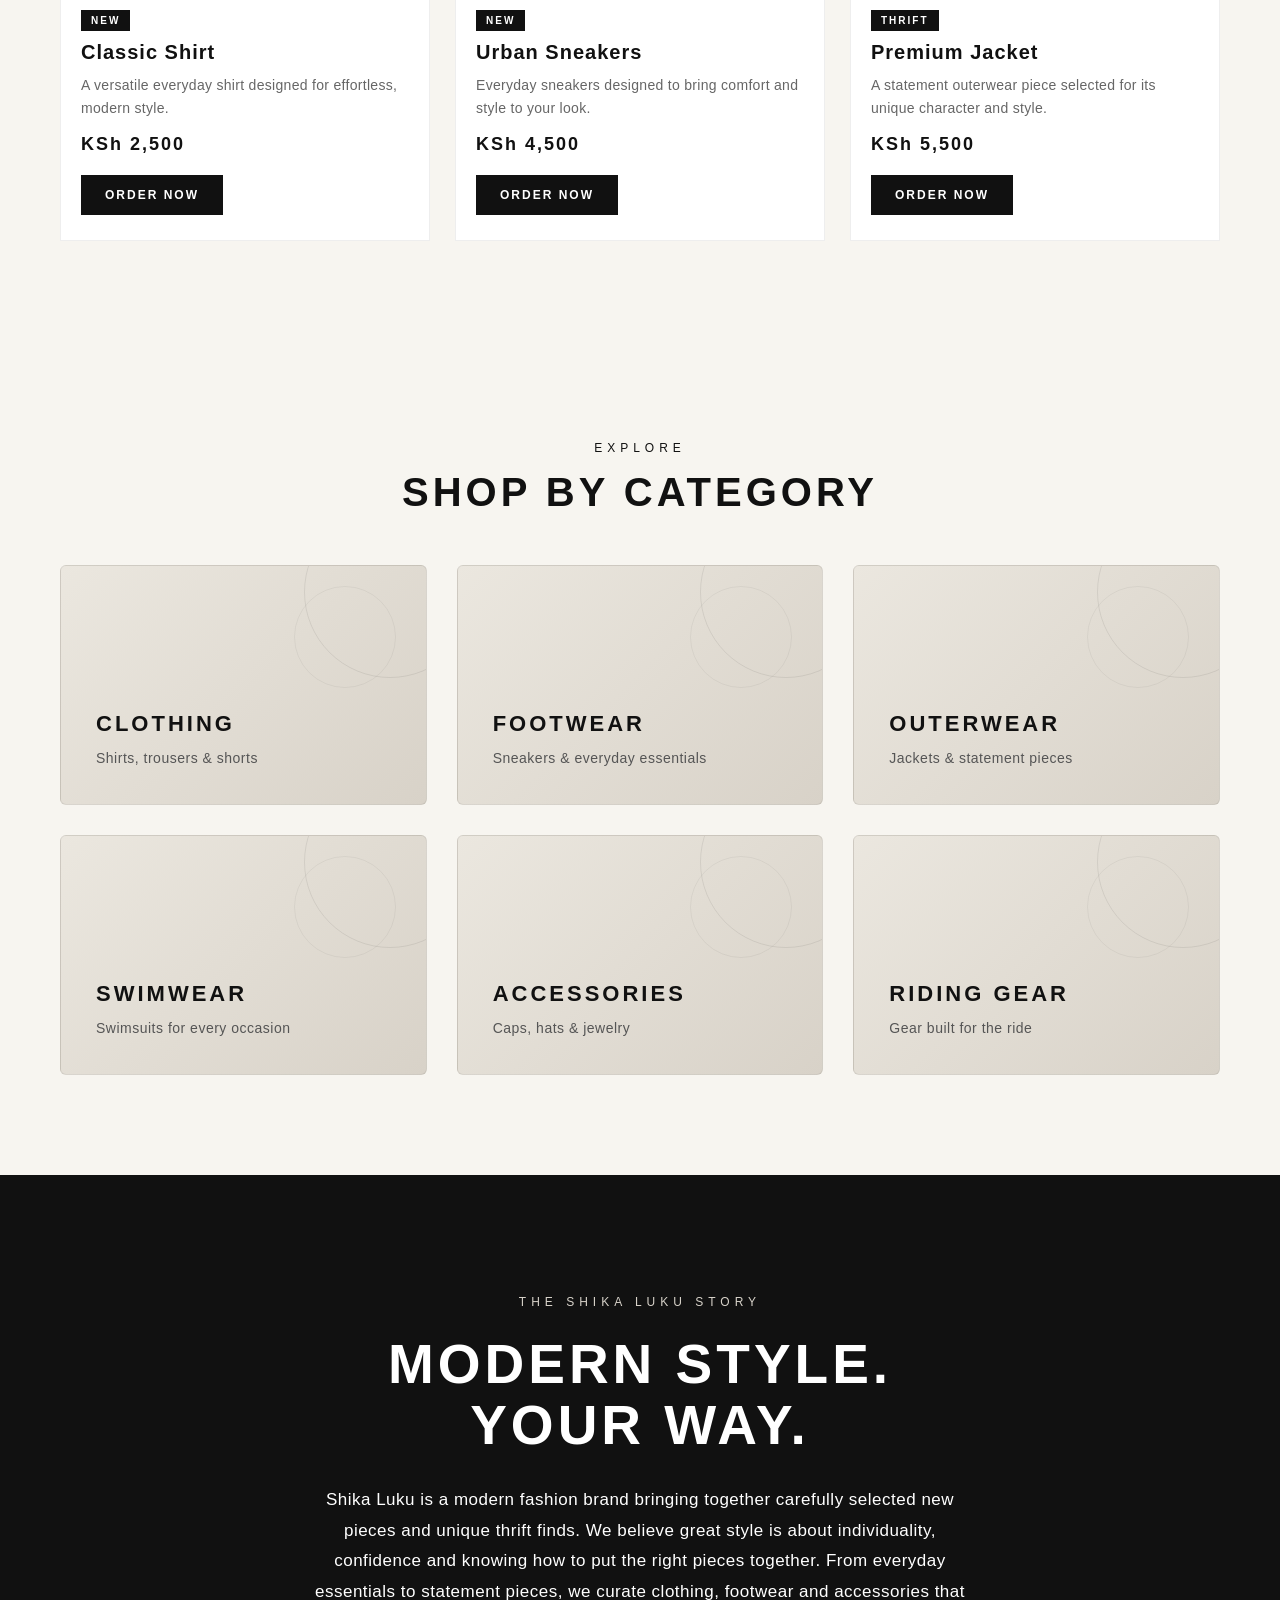
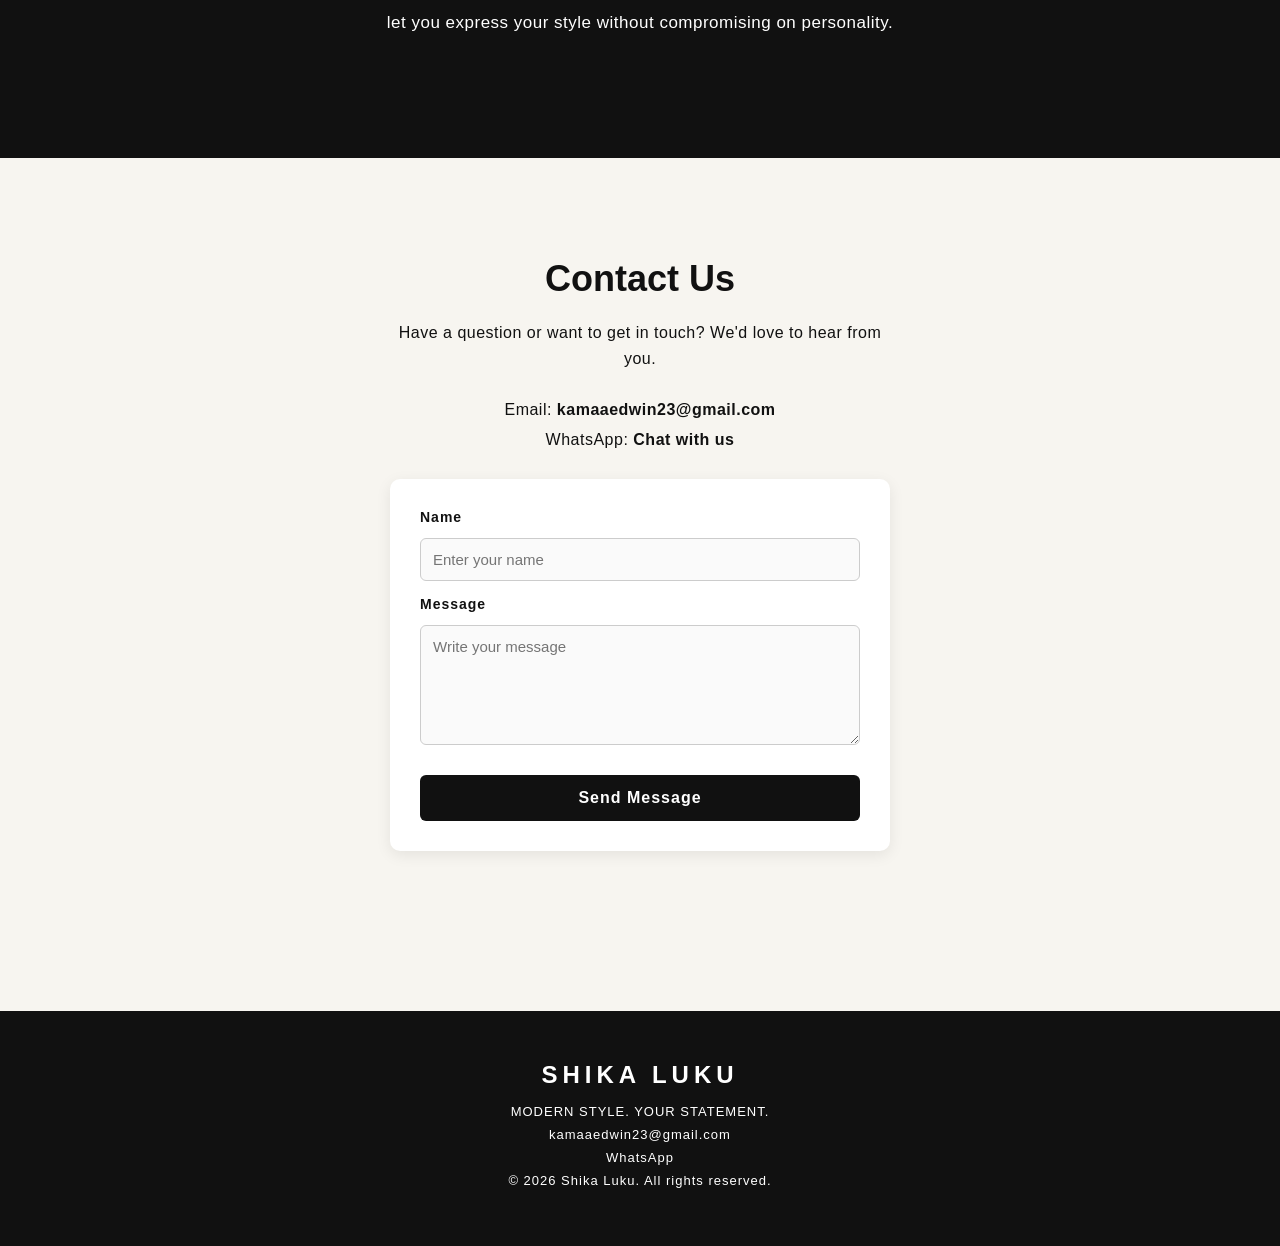
==== commit 8c4263f7: "Update Shika Luku website" ====
--- a/index.html/index.html
+++ b/index.html/index.html
@@ -1,5 +1,5 @@
 <!DOCTYPE html>
-<html>
+<html lang="en">
 
 <head>
     <meta charset="UTF-8">
@@ -7,239 +7,678 @@
 
     <title>Shika Luku | Modern Fashion & Style</title>
 
-    <meta name="description" content="Shika Luku is a modern fashion brand offering clothing, footwear, accessories and unique thrift finds.">
-
-    <meta name="keywords" content="Shika Luku, fashion Kenya, clothing Kenya, thrift fashion, footwear, accessories, modern fashion">
+    <meta
+        name="description"
+        content="Shika Luku is a modern fashion brand offering clothing, footwear, accessories and unique thrift finds."
+    >
+
+    <meta
+        name="keywords"
+        content="Shika Luku, fashion Kenya, clothing Kenya, thrift fashion, footwear, accessories, modern fashion"
+    >
 
     <meta name="author" content="Shika Luku">
 
-    <link rel="stylesheet" href="style.css">
-</head>
+ <link rel="stylesheet" href="style.css">
+<link rel="canonical" href="https://edradiator.github.io/my-product-website/">
+
 <body>
 
+<!-- ========================================
+     NAVIGATION
+======================================== -->
+
 <nav>
-    <a href="#home">HOME</a>
-    <a href="#shop">SHOP</a>
-    <a href="#categories">CATEGORIES</a>
-    <a href="#about">ABOUT</a>
-    <a href="#contact">CONTACT</a>
+
+    <a href="#home" class="logo">
+        SHIKA LUKU
+    </a>
+
+    <div class="nav-links">
+
+        <a href="#home">HOME</a>
+
+        <a href="#shop">SHOP</a>
+
+        <a href="#categories">CATEGORIES</a>
+
+        <a href="#about">ABOUT</a>
+
+        <a href="#contact">CONTACT</a>
+
+    </div>
+
 </nav>
 
-    <!-- HOME -->
-    <section class="hero" id="home">
-
-        <p class="hero-small">WELCOME TO SHIKA LUKU</p>
-
-        <h1>MODERN STYLE.<br>YOUR STATEMENT.</h1>
-
-        <p class="hero-text">
-            Clothing, footwear & accessories for every side of you.
+
+<!-- ========================================
+     HOME / HERO
+======================================== -->
+
+<section class="hero" id="home">
+
+    <p class="hero-small">
+        WELCOME TO SHIKA LUKU
+    </p>
+
+    <h1>
+        MODERN STYLE.<br>
+        YOUR STATEMENT.
+    </h1>
+
+    <p class="hero-text">
+        Clothing, footwear & accessories for every side of you.
+    </p>
+
+    <a href="#shop" class="hero-button">
+        SHOP NOW
+    </a>
+
+</section>
+
+
+<!-- ========================================
+     SHOP
+======================================== -->
+
+<section class="products" id="shop">
+
+    <p class="section-label">
+        CURATED FOR YOU
+    </p>
+
+    <h2>
+        SHOP OUR COLLECTION
+    </h2>
+
+    <p class="shop-intro">
+        Discover new pieces and unique thrift finds,
+        carefully selected to bring your style to life.
+    </p>
+
+    <button
+        class="view-all-button"
+        onclick="showAllProducts()"
+    >
+        VIEW ALL PRODUCTS
+    </button>
+
+
+    <!-- PRODUCT GRID -->
+
+    <div class="product-grid">
+
+
+        <!-- ==================================
+             CLASSIC SHIRT
+        =================================== -->
+
+        <div
+            class="product-card"
+            data-category="clothing"
+        >
+
+            <div class="product-image">
+
+                <img
+                    src="images/SHIRT.jpg"
+                    alt="Shika Luku Classic Shirt"
+                >
+
+            </div>
+
+            <span class="product-label">
+                NEW
+            </span>
+
+            <h3>
+                Classic Shirt
+            </h3>
+
+            <p class="product-description">
+                A versatile everyday shirt designed
+                for effortless, modern style.
+            </p>
+
+            <p>
+                KSh 2,500
+            </p>
+
+            <a
+                href="https://wa.me/254720603370?text=Hi%20Shika%20Luku%2C%20I'd%20like%20to%20order%20the%20Classic%20Shirt%20for%20KSh%202%2C500."
+                class="order-button"
+            >
+                ORDER NOW
+            </a>
+
+        </div>
+
+
+        <!-- ==================================
+             URBAN SNEAKERS
+        =================================== -->
+
+        <div
+            class="product-card"
+            data-category="footwear"
+        >
+
+            <div class="product-image">
+
+                <span>
+                    IMAGE COMING SOON
+                </span>
+
+            </div>
+
+            <span class="product-label">
+                NEW
+            </span>
+
+            <h3>
+                Urban Sneakers
+            </h3>
+
+            <p class="product-description">
+                Everyday sneakers designed to bring
+                comfort and style to your look.
+            </p>
+
+            <p>
+                KSh 4,500
+            </p>
+
+            <a
+                href="https://wa.me/254720603370?text=Hi%20Shika%20Luku%2C%20I'd%20like%20to%20order%20the%20Urban%20Sneakers%20for%20KSh%204%2C500."
+                class="order-button"
+            >
+                ORDER NOW
+            </a>
+
+        </div>
+
+
+        <!-- ==================================
+             PREMIUM JACKET
+        =================================== -->
+
+        <div
+            class="product-card"
+            data-category="outerwear"
+        >
+
+            <div class="product-image">
+
+                <span>
+                    IMAGE COMING SOON
+                </span>
+
+            </div>
+
+            <span class="product-label">
+                THRIFT
+            </span>
+
+            <h3>
+                Premium Jacket
+            </h3>
+
+            <p class="product-description">
+                A statement outerwear piece selected
+                for its unique character and style.
+            </p>
+
+            <p>
+                KSh 5,500
+            </p>
+
+            <a
+                href="https://wa.me/254720603370?text=Hi%20Shika%20Luku%2C%20I'd%20like%20to%20order%20the%20Premium%20Jacket%20for%20KSh%205%2C500."
+                class="order-button"
+            >
+                ORDER NOW
+            </a>
+
+        </div>
+
+    </div>
+
+
+    <!-- ==================================
+         NO PRODUCTS MESSAGE
+    =================================== -->
+
+    <div
+        id="no-products-message"
+        class="no-products-message"
+    >
+
+        <h3>
+            COMING SOON
+        </h3>
+
+        <p>
+            We're currently curating something special
+            for this category.
         </p>
 
-        <a href="#shop" class="hero-button">SHOP NOW</a>
-
-    </section>
-
-
-    <!-- SHOP -->
-    <section class="products" id="shop">
-
-        <p class="section-label">CURATED FOR YOU</p>
-
-<h2>SHOP OUR COLLECTION</h2>
-
-<p class="shop-intro">
-    Discover new pieces and unique thrift finds,
-    carefully selected to bring your style to life.
-</p>
-
-<div class="product-grid">
-
-<div class="product-card">
-
-  <div class="product-card">
-    <div class="product-image">
-       <img src="images/SHIRT.jpg" alt="Shika Luku Classic Shirt">
+        <button onclick="showAllProducts()">
+            VIEW ALL PRODUCTS
+        </button>
+
     </div>
-   <span class="product-label">NEW</span> 
-
-    <h3>Classic Shirt</h3>
-    <p>KSh 2500</p>
-
-    <a
-        href="https://wa.me/254720603370?text=Hi%20Shika%20Luku%2C%20I'd%20like%20to%20order%20the%20Classic%20Shirt%20for%20KSh%202%2C500."
-        class="order-button">
-        ORDER NOW
-    </a>
-</div>
-<div class="product-card">
-    <div class="product-image">
-    <span>IMAGE COMING SOON</span>
-</div>
-
-    <span class="product-label">NEW</span>
-
-    <h3>Urban Sneakers</h3>
-    <p>KSh 4,500</p>
-
-    <a
-        href="https://wa.me/254720603370?text=Hi%20Shika%20Luku%2C%20I'd%20like%20to%20order%20the%20Urban%20Sneakers%20for%20KSh%204%2C500."
-        class="order-button">
-        ORDER NOW
-    </a>
-</div>
-
-<div class="product-card">
-<div class="product-image">
-    <span>IMAGE COMING SOON</span>
-</div>
-    <span class="product-label">THRIFT</span>
-
-    <h3>Premium Jacket</h3>
-    <p>KSh 5,500</p>
-
-    <a
-        href="https://wa.me/254720603370?text=Hi%20Shika%20Luku%2C%20I'd%20like%20to%20order%20the%20Premium%20Jacket%20for%20KSh%205%2C500."
-        class="order-button">
-        ORDER NOW
-    </a>
-</div>
-
-    </section>
-
-
-    <!-- SHOP BY CATEGORY -->
-    <section class="categories" id="categories">
-
-        <p class="section-label">EXPLORE</p>
-
-        <h2>SHOP BY CATEGORY</h2>
-
-        <div class="category-grid">
-
-            <div class="category-card">
-                <h3>CLOTHING</h3>
-                <p>Shirts, trousers & shorts</p>
-            </div>
-
-            <div class="category-card">
-                <h3>FOOTWEAR</h3>
-                <p>Sneakers & everyday essentials</p>
-            </div>
-
-            <div class="category-card">
-                <h3>OUTERWEAR</h3>
-                <p>Jackets & statement pieces</p>
-            </div>
-
-            <div class="category-card">
-                <h3>SWIMWEAR</h3>
-                <p>Swimsuits for every occasion</p>
-            </div>
-
-            <div class="category-card">
-                <h3>ACCESSORIES</h3>
-                <p>Caps, hats & jewelry</p>
-            </div>
-
-            <div class="category-card">
-                <h3>RIDING GEAR</h3>
-                <p>Gear built for the ride</p>
-            </div>
-
-        </div>
-
-    </section>
-
-
-    <!-- ABOUT -->
-    <section class="about" id="about">
-
-        <div class="about-content">
-
-            <p class="section-label">THE SHIKA LUKU STORY</p>
-
-            <h2>MODERN STYLE.<br>YOUR WAY.</h2>
-
-            <p>
-                Shika Luku is a modern fashion brand bringing together
-                carefully selected new pieces and unique thrift finds.
-                We believe great style is about individuality, confidence
-                and knowing how to put the right pieces together.
-
-                From everyday essentials to statement pieces, we curate
-                clothing, footwear and accessories that let you express
-                your style without compromising on personality.
-            </p>
+
+</section>
+
+
+<!-- ========================================
+     SHOP BY CATEGORY
+======================================== -->
+
+<section
+    class="categories"
+    id="categories"
+>
+
+    <p class="section-label">
+        EXPLORE
+    </p>
+
+    <h2>
+        SHOP BY CATEGORY
+    </h2>
+
+
+    <div class="category-grid">
+
+
+        <!-- CLOTHING -->
+
+        <a
+            href="#shop"
+            class="category-card"
+            data-filter="clothing"
+        >
+
+            <h3>
+                CLOTHING
+            </h3>
+
+            <p>
+                Shirts, trousers & shorts
+            </p>
+
+        </a>
+
+
+        <!-- FOOTWEAR -->
+
+        <a
+            href="#shop"
+            class="category-card"
+            data-filter="footwear"
+        >
+
+            <h3>
+                FOOTWEAR
+            </h3>
+
+            <p>
+                Sneakers & everyday essentials
+            </p>
+
+        </a>
+
+
+        <!-- OUTERWEAR -->
+
+        <a
+            href="#shop"
+            class="category-card"
+            data-filter="outerwear"
+        >
+
+            <h3>
+                OUTERWEAR
+            </h3>
+
+            <p>
+                Jackets & statement pieces
+            </p>
+
+        </a>
+
+
+        <!-- SWIMWEAR -->
+
+        <a
+            href="#shop"
+            class="category-card"
+            data-filter="swimwear"
+        >
+
+            <h3>
+                SWIMWEAR
+            </h3>
+
+            <p>
+                Swimsuits for every occasion
+            </p>
+
+        </a>
+
+
+        <!-- ACCESSORIES -->
+
+        <a
+            href="#shop"
+            class="category-card"
+            data-filter="accessories"
+        >
+
+            <h3>
+                ACCESSORIES
+            </h3>
+
+            <p>
+                Caps, hats & jewelry
+            </p>
+
+        </a>
+
+
+        <!-- RIDING GEAR -->
+
+        <a
+            href="#shop"
+            class="category-card"
+            data-filter="riding"
+        >
+
+            <h3>
+                RIDING GEAR
+            </h3>
+
+            <p>
+                Gear built for the ride
+            </p>
+
+        </a>
 
     </div>
 
-</div>
-
 </section>
 
 
-   <!-- CONTACT -->
+<!-- ========================================
+     ABOUT
+======================================== -->
+
+<section
+    class="about"
+    id="about"
+>
+
+    <div class="about-content">
+
+        <p class="section-label">
+            THE SHIKA LUKU STORY
+        </p>
+
+        <h2>
+            MODERN STYLE.<br>
+            YOUR WAY.
+        </h2>
+
+        <p>
+            Shika Luku is a modern fashion brand bringing
+            together carefully selected new pieces and
+            unique thrift finds.
+
+            We believe great style is about individuality,
+            confidence and knowing how to put the right
+            pieces together.
+
+            From everyday essentials to statement pieces,
+            we curate clothing, footwear and accessories
+            that let you express your style without
+            compromising on personality.
+        </p>
+
+    </div>
+
+</section>
+
+
+<!-- ========================================
+     CONTACT
+======================================== -->
+
 <section id="contact">
 
-    <h2 class="contact-title">Contact Us</h2>
+    <h2 class="contact-title">
+        Contact Us
+    </h2>
 
     <p class="contact-intro">
-        Have a question or want to get in touch? We'd love to hear from you.
-    </p>
+        Have a question or want to get in touch?
+        We'd love to hear from you.
+    </p>
+
 
     <p class="contact-info">
+
         Email:
+
         <a href="mailto:kamaaedwin23@gmail.com">
             kamaaedwin23@gmail.com
         </a>
-    </p>
+
+    </p>
+
 
     <p class="contact-info">
+
         WhatsApp:
+
         <a href="https://wa.me/254720603370">
             Chat with us
         </a>
-    </p>
-
-    <form action="https://formspree.io/f/mnpaopqz" method="POST">
+
+    </p>
+
+
+    <!-- CONTACT FORM -->
+
+    <form
+        action="https://formspree.io/f/mnpaopqz"
+        method="POST"
+    >
 
         <p class="form-field">
-            <label for="name">Name</label>
-            <input type="text" id="name" name="name" placeholder="Enter your name">
+
+            <label for="name">
+                Name
+            </label>
+
+            <input
+                type="text"
+                id="name"
+                name="name"
+                placeholder="Enter your name"
+            >
+
         </p>
 
+
         <p class="form-field">
-            <label for="message">Message</label>
-            <textarea id="message" name="message" placeholder="Write your message"></textarea>
+
+            <label for="message">
+                Message
+            </label>
+
+            <textarea
+                id="message"
+                name="message"
+                placeholder="Write your message"
+            ></textarea>
+
         </p>
 
-        <button type="submit">Send Message</button>
+
+        <button type="submit">
+            Send Message
+        </button>
 
     </form>
 
 </section>
 
+
+<!-- ========================================
+     FOOTER
+======================================== -->
+
 <footer>
-    <h3>SHIKA LUKU</h3>
-
-    <p>MODERN STYLE. YOUR STATEMENT.</p>
+
+    <h3>
+        SHIKA LUKU
+    </h3>
 
     <p>
+        MODERN STYLE. YOUR STATEMENT.
+    </p>
+
+
+    <p>
+
         <a href="mailto:kamaaedwin23@gmail.com">
             kamaaedwin23@gmail.com
         </a>
-    </p>
+
+    </p>
+
 
     <p>
+
         <a href="https://wa.me/254720603370">
             WhatsApp
         </a>
-    </p>
-
-    <p>© 2026 Shika Luku. All rights reserved.</p>
+
+    </p>
+
+
+    <p>
+        © 2026 Shika Luku. All rights reserved.
+    </p>
+
 </footer>
 
+
+<!-- ========================================
+     JAVASCRIPT
+======================================== -->
+
+<script>
+
+const categoryCards =
+    document.querySelectorAll(".category-card");
+
+const productCards =
+    document.querySelectorAll(".product-card");
+
+const noProductsMessage =
+    document.querySelector("#no-products-message");
+
+
+/* ========================================
+   CATEGORY FILTERING
+======================================== */
+
+categoryCards.forEach(card => {
+
+    card.addEventListener("click", function(event) {
+
+        event.preventDefault();
+
+        const selectedCategory =
+            this.dataset.filter;
+
+        let productsFound = false;
+
+
+        productCards.forEach(product => {
+
+            if (
+                product.dataset.category ===
+                selectedCategory
+            ) {
+
+                product.style.display = "block";
+
+                productsFound = true;
+
+            } else {
+
+                product.style.display = "none";
+
+            }
+
+        });
+
+
+        if (productsFound) {
+
+            noProductsMessage.style.display =
+                "none";
+
+        } else {
+
+            noProductsMessage.style.display =
+                "block";
+
+        }
+
+
+        document
+            .querySelector("#shop")
+            .scrollIntoView({
+                behavior: "smooth"
+            });
+
+    });
+
+});
+
+
+/* ========================================
+   VIEW ALL PRODUCTS
+======================================== */
+
+function showAllProducts() {
+
+    productCards.forEach(product => {
+
+        product.style.display = "block";
+
+    });
+
+
+    noProductsMessage.style.display =
+        "none";
+
+
+    document
+        .querySelector("#shop")
+        .scrollIntoView({
+            behavior: "smooth"
+        });
+
+}
+
+</script>
+
+
 </body>
 
 </html>
--- a/index.html/style.css
+++ b/index.html/style.css
@@ -1,36 +1,70 @@
+/* ========================================
+   SHIKA LUKU - MAIN STYLESHEET
+   ======================================== */
+
+
+/* ========================================
+   GENERAL
+   ======================================== */
+
+html {
+    scroll-behavior: smooth;
+}
+
+* {
+    box-sizing: border-box;
+}
+
 body {
     background-color: #f7f5f0;
     color: #111111;
     font-family: Arial, sans-serif;
     text-align: center;
-    padding-top: 100px;
-}h1 {
-    font-size: 60px;
-    letter-spacing: 8px;
-    margin-bottom: 20px;
-}p {
+    margin: 0;
+    padding: 0;
+}
+
+h1,
+h2,
+h3,
+p {
+    margin-top: 0;
+}
+
+p {
     font-size: 18px;
     letter-spacing: 2px;
-}nav {
+}
+
+
+/* ========================================
+   NAVIGATION
+   ======================================== */
+
+nav {
     display: flex;
-    justify-content: center;
+    justify-content: space-between;
     align-items: center;
-    gap: 45px;
-    padding: 25px 60px;
+    padding: 20px 60px;
     border-bottom: 1px solid #dddddd;
     background-color: #ffffff;
     position: sticky;
     top: 0;
-}
+    z-index: 1000;
+}
+
 .logo {
     font-size: 24px;
     font-weight: bold;
     letter-spacing: 5px;
+    text-decoration: none;
+    color: #111111;
 }
 
 .nav-links {
     display: flex;
     gap: 30px;
+    align-items: center;
 }
 
 .nav-links a {
@@ -38,545 +72,40 @@
     color: #111111;
     font-size: 14px;
     letter-spacing: 2px;
-}.products {
-    padding: 80px 60px;
-}
-
-.products h2 {
-    font-size: 36px;
-    letter-spacing: 4px;
-    margin-bottom: 50px;
-}
-
-.product-grid {
-    display: grid;
-    grid-template-columns: repeat(3, 1fr);
-    gap: 30px;
-}
-
-.product-card {
-    background-color: white;
-    padding-bottom: 25px;
-    transition: transform 0.3s ease, box-shadow 0.3s ease;
-}
-.product-card:hover {
-    transform: translateY(-6px);
-    box-shadow: 0 8px 20px rgba(0, 0, 0, 0.08);
-}
-.product-image {
-    height: 350px;
-    background-color: #e5e1da;
-    display: flex;
-    align-items: center;
-    justify-content: center;
-    font-size: 14px;
-    letter-spacing: 2px;
-    overflow: hidden;
-}
-
-.product-card h3 {
-    margin-top: 20px;
-    margin-bottom: 8px;
-    font-size: 20px;
-    letter-spacing: 1px;
-}
-
-.product-card p {
-    margin-top: 8px;
-    font-size: 16px;
-    font-weight: bold;
-    letter-spacing: 1px;
-}.product-image img {
-    width: 100%;
-    height: 100%;
-    object-fit: contain;
-}.hero {
-    min-height: 80vh;
+    transition: opacity 0.2s ease;
+}
+
+.nav-links a:hover {
+    opacity: 0.5;
+}
+
+
+/* ========================================
+   HERO SECTION
+   ======================================== */
+
+.hero {
+    min-height: 85vh;
     display: flex;
     flex-direction: column;
     justify-content: center;
     align-items: center;
     text-align: center;
     padding: 80px 20px;
-}
-
-.hero-small {
-    font-size: 13px;
-    letter-spacing: 5px;
-    margin-bottom: 25px;
-}
-
-.hero h1 {
-    font-size: 70px;
-    line-height: 1;
-    letter-spacing: 5px;
-    margin-bottom: 25px;
-}
-
-.hero-text {
-    max-width: 500px;
-    font-size: 17px;
-    line-height: 1.7;
-    margin-bottom: 30px;
-}
-
-.hero-button {
-    display: inline-block;
-    background-color: #111111;
-    color: white;
-    padding: 15px 35px;
-    text-decoration: none;
-    font-size: 13px;
-    letter-spacing: 2px;
-}html {
-    scroll-behavior: smooth;
-}.categories {
-    padding: 100px 60px;
-    text-align: center;
-}
-
-.section-label {
-    font-size: 12px;
-    letter-spacing: 5px;
-    margin-bottom: 15px;
-}
-
-.categories h2 {
-    font-size: 40px;
-    letter-spacing: 4px;
-    margin-bottom: 50px;
-}
-
-.category-grid {
-    display: grid;
-    grid-template-columns: repeat(3, 1fr);
-    gap: 20px;
-}
-
-.category-card {
-    min-height: 220px;
-    background-color: #e5e1da;
-    display: flex;
-    flex-direction: column;
-    justify-content: flex-end;
-    padding: 30px;
-    text-align: left;
-}
-
-.category-card h3 {
-    font-size: 25px;
-    letter-spacing: 2px;
-    margin-bottom: 8px;
-}
-
-.category-card p {
-    font-size: 14px;
-    margin: 0;
-}.category-card {
-    transition: transform 0.3s ease, background-color 0.3s ease;
-    cursor: pointer;
-}
-
-.category-card:hover {
-    transform: translateY(-8px);
-    background-color: #d8d3ca;
-}.about {
-    background-color: #111111;
-    color: #ffffff;
-    padding: 120px 60px;
-}
-
-.about-content {
-    max-width: 700px;
-    margin: 0 auto;
-    text-align: center;
-}
-
-.about .section-label {
-    color: #d8d3ca;
-}
-
-.about h2 {
-    font-size: 55px;
-    line-height: 1.1;
-    letter-spacing: 4px;
-    margin: 25px 0 30px;
-}
-
-.about-content > p:last-child {
-    max-width: 650px;
-    margin: 0 auto;
-    font-size: 17px;
-    line-height: 1.8;
-    letter-spacing: 0.5px;
-}@media (max-width: 700px) {
-
-    nav {
-        flex-direction: column;
-        gap: 20px;
-        padding: 20px;
-    }
-
-    .nav-links {
-        gap: 15px;
-        flex-wrap: wrap;
-        justify-content: center;
-    }
-
-    .hero h1 {
-        font-size: 45px;
-    }
-
-    .hero {
-        padding: 60px 20px;
-    }
-
-    .categories {
-        padding: 70px 20px;
-    }
-
-    .category-grid {
-        grid-template-columns: 1fr;
-    }
-
-    .products {
-        padding: 70px 20px;
-    }
-
-    .product-grid {
-        grid-template-columns: 1fr;
-    }
-
-    .about {
-        padding: 80px 20px;
-    }
-
-    .about h2 {
-        font-size: 40px;
-    }
-}.contact-title {
-    text-align: center;
-    font-size: 36px;
-    margin-bottom: 20px;
-#contact {
-    padding: 100px 20px;
-}
-
-#contact form {
-    max-width: 500px;
-    margin: 30px auto 0;
-    padding: 30px;
-    background-color: #ffffff;
-    border-radius: 10px;
-    box-sizing: border-box;
-}
-}#contact input,
-#contact textarea {
-    width: 100%;
-    padding: 12px;
-    margin-top: 5px;
-    border: 1px solid #ccc;
-    border-radius: 6px;
-    box-sizing: border-box;
-}#contact textarea {
-    min-height: 120px;
-    resize: vertical;
-}#contact button {
-    padding: 12px 24px;
-    border: none;
-    border-radius: 6px;
-    cursor: pointer;
-    font-size: 16px;
-}#contact button:hover {
-    transform: translateY(-2px);
-}#contact form p {
-    margin-bottom: 15px;
-}.contact-info {
-    margin: 12px 0;
-    font-size: 16px;
-    letter-spacing: 0.5px;
-}.contact-info a {
-    text-decoration: none;
-    font-weight: bold;
-}.contact-info a:hover {
-    text-decoration: underline;
-}.contact-intro {
-    max-width: 500px;
-    margin: 0 auto 30px;
-    font-size: 16px;
-    line-height: 1.6;
-    letter-spacing: 0.5px;
-}.form-field label {
-    display: block;
-    margin-bottom: 8px;
-    font-size: 14px;
-    font-weight: bold;
-    letter-spacing: 1px;
-}#contact input:focus,
-#contact textarea:focus {
-    outline: none;
-    border-width: 2px;
-}#contact button {
-    margin-top: 10px;
-    font-weight: bold;
-    letter-spacing: 1px;
-}#contact button {
-    width: 100%;
-}#contact form {
-    margin-top: 30px;
-}#contact form {
-    box-shadow: 0 4px 15px rgba(0, 0, 0, 0.08);
-}#contact button {
-    background-color: #111111;
-    color: #ffffff;
-    border: none;
-    padding: 14px 20px;
-    border-radius: 6px;
-    font-weight: bold;
-    letter-spacing: 1px;
-    transition: transform 0.2s ease, opacity 0.2s ease;
-}#contact button:hover {
-    transform: translateY(-2px);
-    opacity: 0.85;
-}#contact input,
-#contact textarea {
-    background-color: #fafafa;
-    font-family: Arial, sans-serif;
-    font-size: 15px;
-}nav a {
-    text-decoration: none;
-    color: #111111;
-    font-size: 14px;
-    letter-spacing: 2px;
-    transition: opacity 0.2s ease;
-}
-
-nav a:hover {
-    opacity: 0.5;
-}.hero-button {
-    transition: transform 0.2s ease, opacity 0.2s ease;
-}
-
-.hero-button:hover {
-    transform: translateY(-3px);
-    opacity: 0.85;
-}.order-button {
-    display: inline-block;
-    margin-top: 15px;
-    padding: 12px 25px;
-    background-color: #111111;
-    color: #ffffff;
-    text-decoration: none;
-    font-size: 13px;
-    font-weight: bold;
-    letter-spacing: 1px;
-    border-radius: 6px;
-    transition: transform 0.2s ease, opacity 0.2s ease;
-}
-
-.order-button:hover {
-    transform: translateY(-2px);
-    opacity: 0.8;
-}@media (max-width: 700px) {
-    .order-button {
-        width: 80%;
-        box-sizing: border-box;
-    }
-}footer {
-    background-color: #111111;
-    color: #ffffff;
-    text-align: center;
-    padding: 50px 20px;
-}
-
-footer h3 {
-    font-size: 24px;
-    letter-spacing: 5px;
-    margin-bottom: 15px;
-}
-
-footer p {
-    font-size: 13px;
-    letter-spacing: 1px;
-    margin: 8px 0;
-}footer {
-    margin-top: 60px;
-}footer a {
-    color: #ffffff;
-    text-decoration: none;
-}
-
-footer a:hover {
-    text-decoration: underline;
-}.shop-intro {
-    max-width: 600px;
-    margin: -25px auto 50px;
-    text-align: center;
-    font-size: 16px;
-    line-height: 1.7;
-    color: #555555;
-}.products {
-    padding: 100px 60px;
-    text-align: center;
-}
-
-.products h2 {
-    font-size: 40px;
-    letter-spacing: 4px;
-    margin-bottom: 20px;
-}
-
-.product-grid {
-    display: grid;
-    grid-template-columns: repeat(3, 1fr);
-    gap: 25px;
-    max-width: 1200px;
-    margin: 0 auto;
-}
-
-.product-card {
-    background-color: #ffffff;
-    padding: 20px;
-    text-align: left;
-    transition: transform 0.3s ease;
-}
-
-.product-card:hover {
-    transform: translateY(-6px);
-}
-
-.product-image {
-    width: 100%;
-    height: 350px;
-    background-color: #e5e1da;
-    display: flex;
-    align-items: center;
-    justify-content: center;
+    position: relative;
     overflow: hidden;
-    margin-bottom: 20px;
-}
-
-.product-card h3 {
-    font-size: 20px;
-    letter-spacing: 1px;
-    margin-bottom: 8px;
-}
-
-.product-card > p {
-    font-size: 16px;
-    margin-bottom: 20px;
-}
-
-.order-button {
-    display: inline-block;
-    background-color: #111111;
-    color: #ffffff;
-    padding: 12px 22px;
-    text-decoration: none;
-    font-size: 12px;
-    letter-spacing: 2px;
-    transition: background-color 0.3s ease;
-}
-
-.order-button:hover {
-    background-color: #555555;
-}.product-card {
-    border: 1px solid #eeeeee;
-    padding: 20px;
-    background-color: #ffffff;
-    transition: transform 0.3s ease, box-shadow 0.3s ease;
-}
-
-.product-card:hover {
-    transform: translateY(-6px);
-    box-shadow: 0 10px 25px rgba(0, 0, 0, 0.08);
-}.product-image img {
-    width: 100%;
-    height: 100%;
-    object-fit: cover;
-    display: block;
-}.product-card > p {
-    font-size: 18px;
-    font-weight: bold;
-    margin-bottom: 20px;
-}.order-button {
-    display: inline-block;
-    background-color: #111111;
-    color: #ffffff;
-    padding: 13px 24px;
-    text-decoration: none;
-    font-size: 12px;
-    font-weight: bold;
-    letter-spacing: 2px;
-    transition: all 0.3s ease;
-}
-
-.order-button:hover {
-    background-color: #555555;
-    transform: translateY(-2px);
-}.product-label {
-    display: inline-block;
-    margin-bottom: 10px;
-    padding: 5px 10px;
-    background-color: #111111;
-    color: #ffffff;
-    font-size: 10px;
-    font-weight: bold;
-    letter-spacing: 2px;
-}.product-grid {
-    align-items: stretch;
-}
-
-.product-card {
-    box-sizing: border-box;
-}.product-image span {
-    font-size: 12px;
-    letter-spacing: 2px;
-    color: #777777;
-    font-weight: bold;
-}.product-card h3 {
-    margin-top: 5px;
-    margin-bottom: 10px;
-}
-
-.product-card > p {
-    margin-top: 0;
-    margin-bottom: 20px;
-}@media (max-width: 768px) {
-
-    .product-grid {
-        grid-template-columns: 1fr;
-        gap: 30px;
-    }
-
-    .products {
-        padding: 70px 20px;
-    }
-
-    .products h2 {
-        font-size: 30px;
-    }
-
-    .product-image {
-        height: 300px;
-    }
-    .hero::before {
-        width: 300px;
-        height: 300px;
-        top: -100px;
-        right: -120px;
-    }
-
-    .hero::after {
-        width: 180px;
-        height: 180px;
-        bottom: -70px;
-        left: -80px;
-    }
-}.hero {
+
     background:
-        radial-gradient(circle at 80% 20%, rgba(180, 160, 130, 0.35), transparent 35%),
-        radial-gradient(circle at 20% 80%, rgba(120, 110, 100, 0.25), transparent 40%),
+        radial-gradient(
+            circle at 80% 20%,
+            rgba(180, 160, 130, 0.35),
+            transparent 35%
+        ),
+        radial-gradient(
+            circle at 20% 80%,
+            rgba(120, 110, 100, 0.25),
+            transparent 40%
+        ),
         repeating-linear-gradient(
             45deg,
             rgba(255, 255, 255, 0.025) 0px,
@@ -584,17 +113,17 @@
             transparent 1px,
             transparent 8px
         ),
-        linear-gradient(135deg, #171717 0%, #2b2927 50%, #111111 100%);
+        linear-gradient(
+            135deg,
+            #171717 0%,
+            #2b2927 50%,
+            #111111 100%
+        );
+
     color: #ffffff;
-    position: relative;
-    overflow: hidden;
-}.hero h1 {
-    text-shadow: 0 4px 15px rgba(0, 0, 0, 0.35);
-}
-
-.hero-text {
-    text-shadow: 0 2px 8px rgba(0, 0, 0, 0.25);
-}.hero::before {
+}
+
+.hero::before {
     content: "";
     position: absolute;
     width: 450px;
@@ -614,4 +143,794 @@
     border-radius: 50%;
     bottom: -100px;
     left: -80px;
+}
+
+.hero-small {
+    font-size: 12px;
+    letter-spacing: 6px;
+    margin-bottom: 25px;
+    font-weight: bold;
+}
+
+.hero h1 {
+    font-size: 70px;
+    line-height: 1.05;
+    letter-spacing: 6px;
+    margin-bottom: 25px;
+    max-width: 900px;
+    text-shadow: 0 4px 15px rgba(0, 0, 0, 0.35);
+}
+
+.hero-text {
+    max-width: 500px;
+    font-size: 17px;
+    line-height: 1.7;
+    margin-bottom: 30px;
+    text-shadow: 0 2px 8px rgba(0, 0, 0, 0.25);
+}
+
+.hero-button {
+    display: inline-block;
+    background-color: #ffffff;
+    color: #111111;
+    padding: 15px 35px;
+    text-decoration: none;
+    font-size: 13px;
+    font-weight: bold;
+    letter-spacing: 2px;
+    transition: transform 0.2s ease, opacity 0.2s ease;
+}
+
+.hero-button:hover {
+    transform: translateY(-3px);
+    opacity: 0.85;
+}
+
+
+/* ========================================
+   SHOP SECTION
+   ======================================== */
+
+.products {
+    padding: 100px 60px;
+    text-align: center;
+}
+
+.section-label {
+    font-size: 12px;
+    letter-spacing: 5px;
+    margin-bottom: 15px;
+}
+
+.products h2 {
+    font-size: 40px;
+    letter-spacing: 4px;
+    margin-bottom: 20px;
+}
+
+.shop-intro {
+    max-width: 600px;
+    margin: 0 auto 35px;
+    text-align: center;
+    font-size: 16px;
+    line-height: 1.7;
+    letter-spacing: 0.5px;
+    color: #555555;
+}
+
+
+/* ========================================
+   VIEW ALL PRODUCTS BUTTON
+   ======================================== */
+
+.view-all-button {
+    display: inline-block;
+    margin: 0 auto 50px;
+    padding: 14px 30px;
+    background-color: #111111;
+    color: #ffffff;
+    border: none;
+    font-size: 12px;
+    font-weight: bold;
+    letter-spacing: 2px;
+    cursor: pointer;
+    transition: transform 0.3s ease, opacity 0.3s ease;
+}
+
+.view-all-button:hover {
+    transform: translateY(-3px);
+    opacity: 0.8;
+}
+
+
+/* ========================================
+   PRODUCT GRID
+   ======================================== */
+
+.product-grid {
+    display: grid;
+    grid-template-columns: repeat(3, 1fr);
+    gap: 25px;
+    max-width: 1200px;
+    margin: 0 auto;
+    align-items: stretch;
+}
+
+
+/* ========================================
+   PRODUCT CARD
+   ======================================== */
+
+.product-card {
+    border: 1px solid #eeeeee;
+    padding: 0 0 25px;
+    background-color: #ffffff;
+    overflow: hidden;
+    text-align: left;
+    box-sizing: border-box;
+    transition: transform 0.3s ease, box-shadow 0.3s ease;
+}
+
+.product-card:hover {
+    transform: translateY(-6px);
+    box-shadow: 0 10px 25px rgba(0, 0, 0, 0.08);
+}
+
+
+/* ========================================
+   PRODUCT IMAGE
+   ======================================== */
+
+.product-image {
+    width: 100%;
+    height: 380px;
+    background-color: #f1eee8;
+    display: flex;
+    align-items: center;
+    justify-content: center;
+    overflow: hidden;
+    margin-bottom: 20px;
+}
+
+.product-image img {
+    width: 100%;
+    height: 100%;
+    object-fit: contain;
+    display: block;
+}
+
+.product-image span {
+    font-size: 12px;
+    letter-spacing: 2px;
+    color: #777777;
+    font-weight: bold;
+}
+
+
+/* ========================================
+   PRODUCT INFORMATION
+   ======================================== */
+
+.product-label {
+    display: inline-block;
+    margin: 0 20px 10px;
+    padding: 5px 10px;
+    background-color: #111111;
+    color: #ffffff;
+    font-size: 10px;
+    font-weight: bold;
+    letter-spacing: 2px;
+}
+
+.product-card h3 {
+    font-size: 20px;
+    letter-spacing: 1px;
+    margin: 0 20px 10px;
+}
+
+.product-card > p {
+    font-size: 18px;
+    font-weight: bold;
+    margin: 0 20px 20px;
+}
+
+.product-description {
+    font-size: 14px !important;
+    line-height: 1.6;
+    letter-spacing: 0.3px;
+    color: #666666;
+    font-weight: normal !important;
+    margin: 0 20px 15px !important;
+}
+
+
+/* ========================================
+   ORDER BUTTON
+   ======================================== */
+
+.order-button {
+    display: inline-block;
+    margin-left: 20px;
+    background-color: #111111;
+    color: #ffffff;
+    padding: 13px 24px;
+    text-decoration: none;
+    font-size: 12px;
+    font-weight: bold;
+    letter-spacing: 2px;
+    transition: all 0.3s ease;
+}
+
+.order-button:hover {
+    background-color: #555555;
+    transform: translateY(-2px);
+}
+
+
+/* ========================================
+   COMING SOON MESSAGE
+   ======================================== */
+
+.no-products-message {
+    display: none;
+    max-width: 600px;
+    margin: 40px auto 0;
+    padding: 50px 20px;
+    background-color: #ffffff;
+    border: 1px solid #eeeeee;
+    text-align: center;
+}
+
+.no-products-message h3 {
+    font-size: 24px;
+    letter-spacing: 3px;
+    margin-bottom: 15px;
+}
+
+.no-products-message p {
+    font-size: 15px;
+    line-height: 1.6;
+    letter-spacing: 0.5px;
+    color: #555555;
+    margin-bottom: 25px;
+}
+
+.no-products-message button {
+    padding: 13px 25px;
+    background-color: #111111;
+    color: #ffffff;
+    border: none;
+    font-size: 12px;
+    font-weight: bold;
+    letter-spacing: 2px;
+    cursor: pointer;
+}
+
+
+/* ========================================
+   CATEGORIES
+======================================== */
+
+.categories {
+    padding: 100px 60px;
+    text-align: center;
+}
+
+.categories h2 {
+    font-size: 40px;
+    letter-spacing: 4px;
+    margin-bottom: 50px;
+}
+
+
+/* ========================================
+   SHOP BY CATEGORY GRID
+======================================== */
+
+.category-grid {
+    display: grid;
+
+    /* 3 categories per row */
+    grid-template-columns: repeat(3, minmax(0, 1fr));
+
+    gap: 30px;
+
+    width: 100%;
+    max-width: 1200px;
+
+    margin: 0 auto;
+}
+
+
+/* ========================================
+   PREMIUM CATEGORY CARDS
+======================================== */
+
+.category-card {
+    min-height: 240px;
+
+    background:
+        linear-gradient(
+            135deg,
+            #ebe7df 0%,
+            #d8d2c8 100%
+        );
+
+    display: flex;
+    flex-direction: column;
+    justify-content: flex-end;
+
+    padding: 35px;
+
+    text-align: left;
+
+    text-decoration: none;
+    color: #111111;
+
+    border: 1px solid rgba(0, 0, 0, 0.08);
+    border-radius: 6px;
+
+    position: relative;
+    overflow: hidden;
+
+    cursor: pointer;
+
+    transition:
+        transform 0.35s ease,
+        box-shadow 0.35s ease;
+}
+
+
+/* ========================================
+   DECORATIVE CIRCLE
+======================================== */
+
+.category-card::before {
+    content: "";
+
+    position: absolute;
+
+    width: 170px;
+    height: 170px;
+
+    border: 1px solid rgba(17, 17, 17, 0.08);
+
+    border-radius: 50%;
+
+    top: -60px;
+    right: -50px;
+
+    transition: transform 0.5s ease;
+}
+
+
+/* ========================================
+   SECOND DECORATIVE CIRCLE
+======================================== */
+
+.category-card::after {
+    content: "";
+
+    position: absolute;
+
+    width: 100px;
+    height: 100px;
+
+    border: 1px solid rgba(17, 17, 17, 0.05);
+
+    border-radius: 50%;
+
+    top: 20px;
+    right: 30px;
+}
+
+
+/* ========================================
+   CATEGORY HOVER
+======================================== */
+
+.category-card:hover {
+    transform: translateY(-8px);
+
+    box-shadow:
+        0 15px 30px rgba(0, 0, 0, 0.12);
+}
+
+.category-card:hover::before {
+    transform: scale(1.15);
+}
+
+
+/* ========================================
+   CATEGORY TITLE
+======================================== */
+
+.category-card h3 {
+    position: relative;
+    z-index: 2;
+
+    font-size: 22px;
+    letter-spacing: 3px;
+
+    margin: 0 0 10px;
+}
+
+
+/* ========================================
+   CATEGORY DESCRIPTION
+======================================== */
+
+.category-card p {
+    position: relative;
+    z-index: 2;
+
+    font-size: 14px;
+    line-height: 1.6;
+    letter-spacing: 0.5px;
+
+    margin: 0;
+
+    color: #555555;
+}
+
+
+/* ========================================
+   ABOUT
+======================================== */
+
+.about {
+    background-color: #111111;
+    color: #ffffff;
+
+    padding: 120px 60px;
+}
+
+.about-content {
+    max-width: 700px;
+
+    margin: 0 auto;
+
+    text-align: center;
+}
+
+.about .section-label {
+    color: #d8d3ca;
+}
+
+.about h2 {
+    font-size: 55px;
+    line-height: 1.1;
+    letter-spacing: 4px;
+
+    margin: 25px 0 30px;
+}
+
+.about-content > p:last-child {
+    max-width: 650px;
+
+    margin: 0 auto;
+
+    font-size: 17px;
+    line-height: 1.8;
+    letter-spacing: 0.5px;
+}
+
+
+/* ========================================
+   CATEGORY MOBILE LAYOUT
+======================================== */
+
+@media (max-width: 768px) {
+
+    .categories {
+        padding: 70px 20px;
+    }
+
+    .categories h2 {
+        font-size: 30px;
+    }
+
+    /* One category per row on phones */
+    .category-grid {
+        grid-template-columns: 1fr;
+        gap: 20px;
+    }
+
+    .category-card {
+        min-height: 200px;
+        padding: 30px;
+    }
+
+    .category-card h3 {
+        font-size: 20px;
+    }
+
+    .category-card p {
+        font-size: 13px;
+    }
+
+    .about {
+        padding: 80px 20px;
+    }
+
+    .about h2 {
+        font-size: 40px;
+    }
+
+    .about-content > p:last-child {
+        font-size: 15px;
+    }
+}
+
+
+/* ========================================
+   CONTACT
+   ======================================== */
+
+#contact {
+    padding: 100px 20px;
+    text-align: center;
+}
+
+.contact-title {
+    text-align: center;
+    font-size: 36px;
+    margin-bottom: 20px;
+}
+
+.contact-intro {
+    max-width: 500px;
+    margin: 0 auto 30px;
+    font-size: 16px;
+    line-height: 1.6;
+    letter-spacing: 0.5px;
+}
+
+.contact-info {
+    margin: 12px 0;
+    font-size: 16px;
+    letter-spacing: 0.5px;
+}
+
+.contact-info a {
+    text-decoration: none;
+    font-weight: bold;
+    color: #111111;
+}
+
+.contact-info a:hover {
+    text-decoration: underline;
+}
+
+#contact form {
+    max-width: 500px;
+    margin: 30px auto 0;
+    padding: 30px;
+    background-color: #ffffff;
+    border-radius: 10px;
+    box-shadow: 0 4px 15px rgba(0, 0, 0, 0.08);
+    box-sizing: border-box;
+}
+
+.form-field {
+    margin-bottom: 15px;
+}
+
+.form-field label {
+    display: block;
+    margin-bottom: 8px;
+    font-size: 14px;
+    font-weight: bold;
+    letter-spacing: 1px;
+    text-align: left;
+}
+
+#contact input,
+#contact textarea {
+    width: 100%;
+    padding: 12px;
+    margin-top: 5px;
+    border: 1px solid #ccc;
+    border-radius: 6px;
+    box-sizing: border-box;
+    background-color: #fafafa;
+    font-family: Arial, sans-serif;
+    font-size: 15px;
+}
+
+#contact textarea {
+    min-height: 120px;
+    resize: vertical;
+}
+
+#contact input:focus,
+#contact textarea:focus {
+    outline: none;
+    border-width: 2px;
+}
+
+#contact button {
+    width: 100%;
+    margin-top: 10px;
+    padding: 14px 20px;
+    background-color: #111111;
+    color: #ffffff;
+    border: none;
+    border-radius: 6px;
+    cursor: pointer;
+    font-size: 16px;
+    font-weight: bold;
+    letter-spacing: 1px;
+    transition: transform 0.2s ease, opacity 0.2s ease;
+}
+
+#contact button:hover {
+    transform: translateY(-2px);
+    opacity: 0.85;
+}
+
+
+/* ========================================
+   FOOTER
+   ======================================== */
+
+footer {
+    background-color: #111111;
+    color: #ffffff;
+    text-align: center;
+    padding: 50px 20px;
+    margin-top: 60px;
+}
+
+footer h3 {
+    font-size: 24px;
+    letter-spacing: 5px;
+    margin-bottom: 15px;
+}
+
+footer p {
+    font-size: 13px;
+    letter-spacing: 1px;
+    margin: 8px 0;
+}
+
+footer a {
+    color: #ffffff;
+    text-decoration: none;
+}
+
+footer a:hover {
+    text-decoration: underline;
+}
+
+
+/* ========================================
+   MOBILE RESPONSIVE
+   ======================================== */
+
+@media (max-width: 768px) {
+
+    nav {
+        flex-direction: column;
+        gap: 15px;
+        padding: 18px 15px;
+    }
+
+    .nav-links {
+        gap: 15px;
+        flex-wrap: wrap;
+        justify-content: center;
+    }
+
+    .logo {
+        font-size: 20px;
+    }
+
+    .hero {
+        min-height: 80vh;
+        padding: 60px 20px;
+    }
+
+    .hero h1 {
+        font-size: 45px;
+        letter-spacing: 4px;
+    }
+
+    .hero-small {
+        font-size: 10px;
+        letter-spacing: 4px;
+    }
+
+    .hero-text {
+        font-size: 15px;
+    }
+
+    .products {
+        padding: 70px 20px;
+    }
+
+    .products h2 {
+        font-size: 30px;
+    }
+
+    .product-grid {
+        grid-template-columns: 1fr;
+        gap: 30px;
+    }
+
+    .product-image {
+        height: 300px;
+    }
+
+    .categories {
+        padding: 70px 20px;
+    }
+
+    .categories h2 {
+        font-size: 30px;
+    }
+
+    .category-grid {
+        grid-template-columns: 1fr;
+    }
+
+    .about {
+        padding: 80px 20px;
+    }
+
+    .about h2 {
+        font-size: 40px;
+    }
+
+    .about-content > p:last-child {
+        font-size: 15px;
+    }
+
+    .order-button {
+        width: 80%;
+        margin-left: 20px;
+        box-sizing: border-box;
+        text-align: center;
+    }
+
+    .hero::before {
+        width: 300px;
+        height: 300px;
+        top: -100px;
+        right: -120px;
+    }
+
+    .hero::after {
+        width: 180px;
+        height: 180px;
+        bottom: -70px;
+        left: -80px;
+    }
+}
+
+
+/* ========================================
+   SMALL PHONES
+   ======================================== */
+
+@media (max-width: 400px) {
+
+    .nav-links {
+        gap: 10px;
+    }
+
+    .nav-links a {
+        font-size: 11px;
+        letter-spacing: 1px;
+    }
+
+    .hero h1 {
+        font-size: 36px;
+    }
+
+    .products h2,
+    .categories h2 {
+        font-size: 26px;
+    }
+
 }
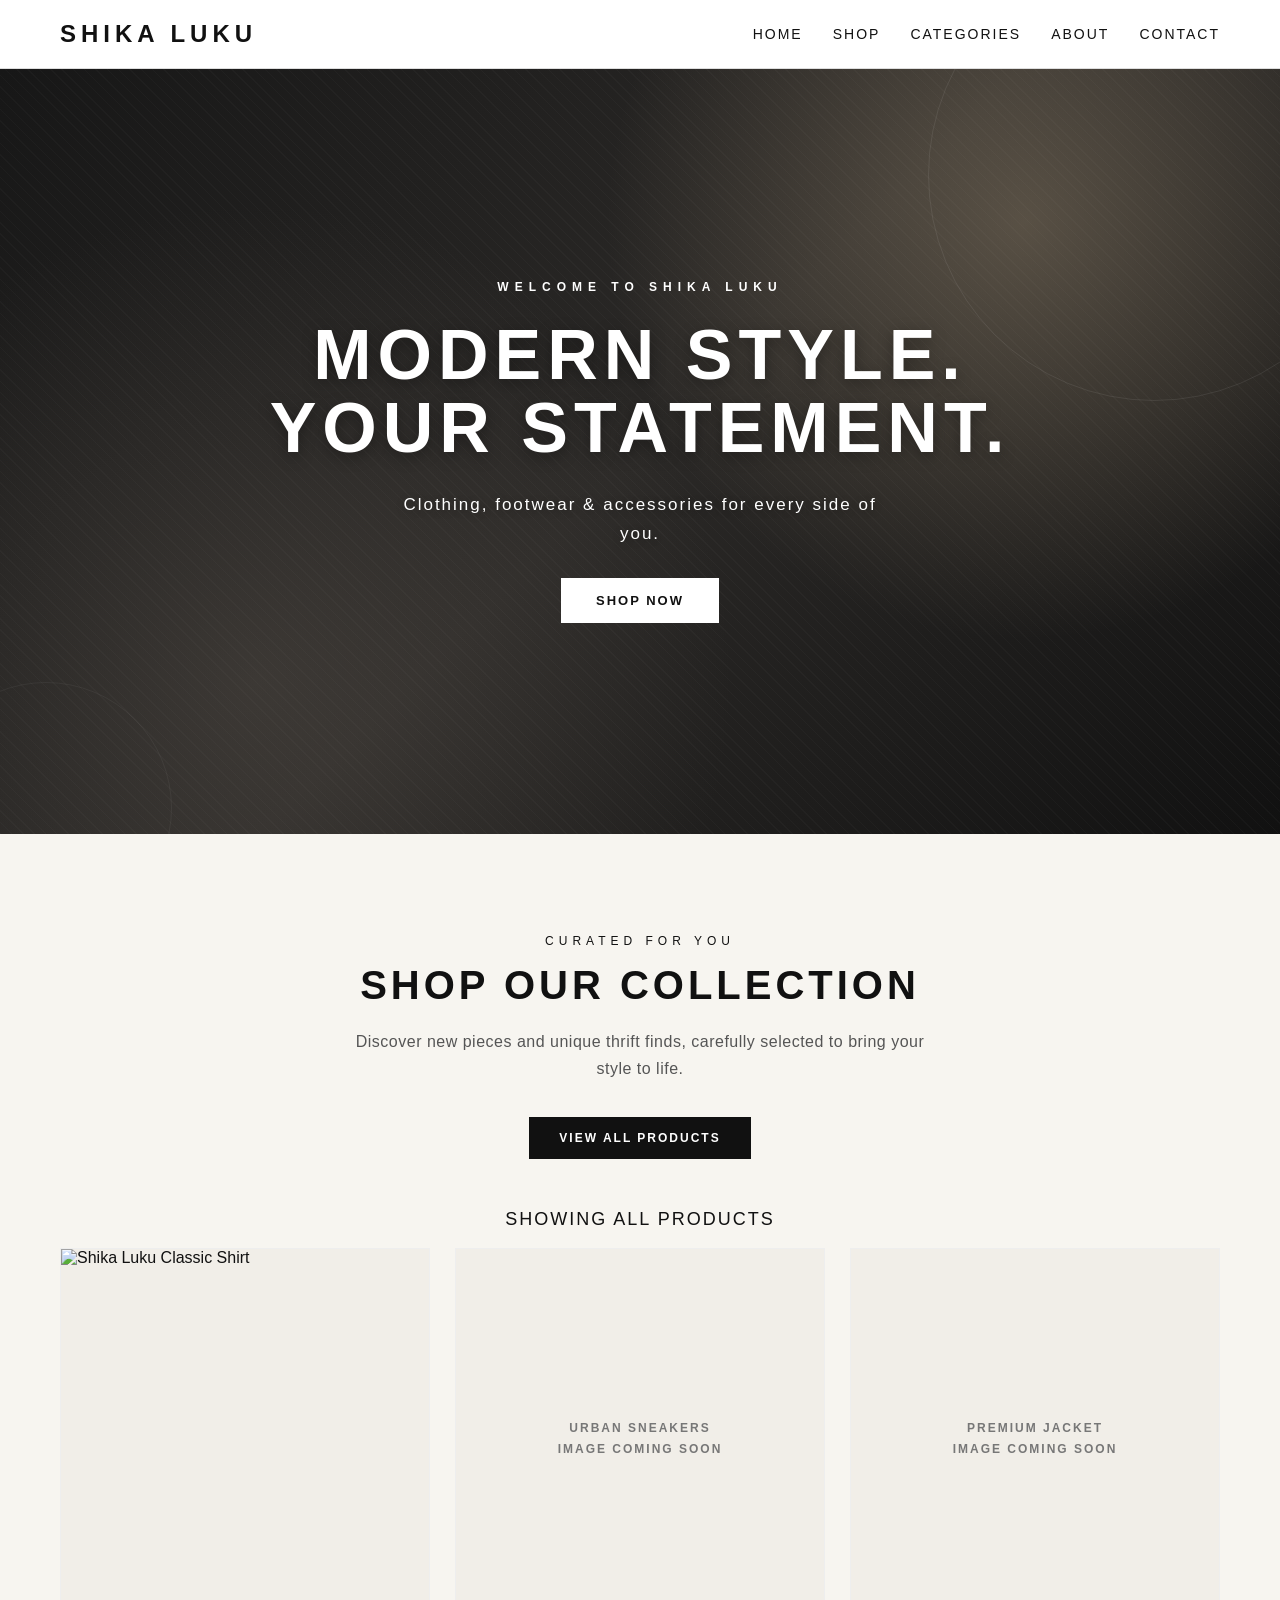
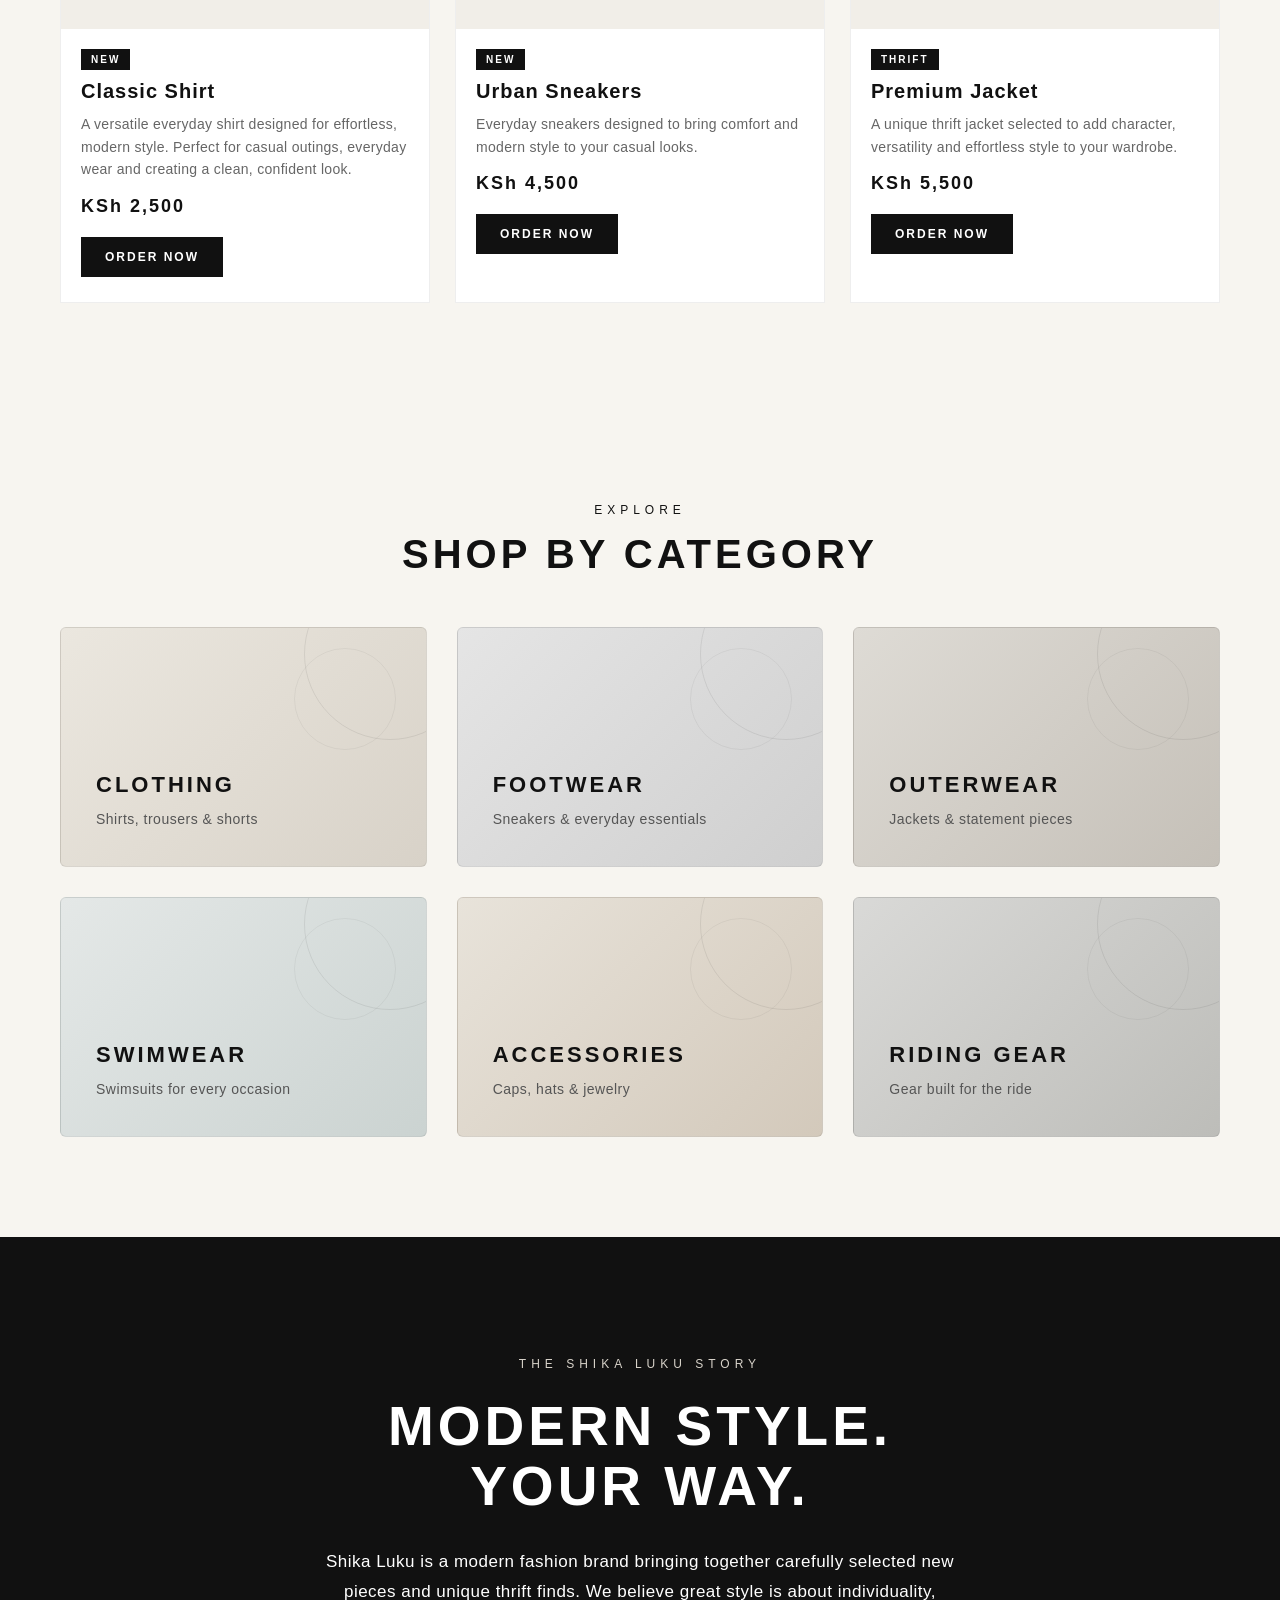
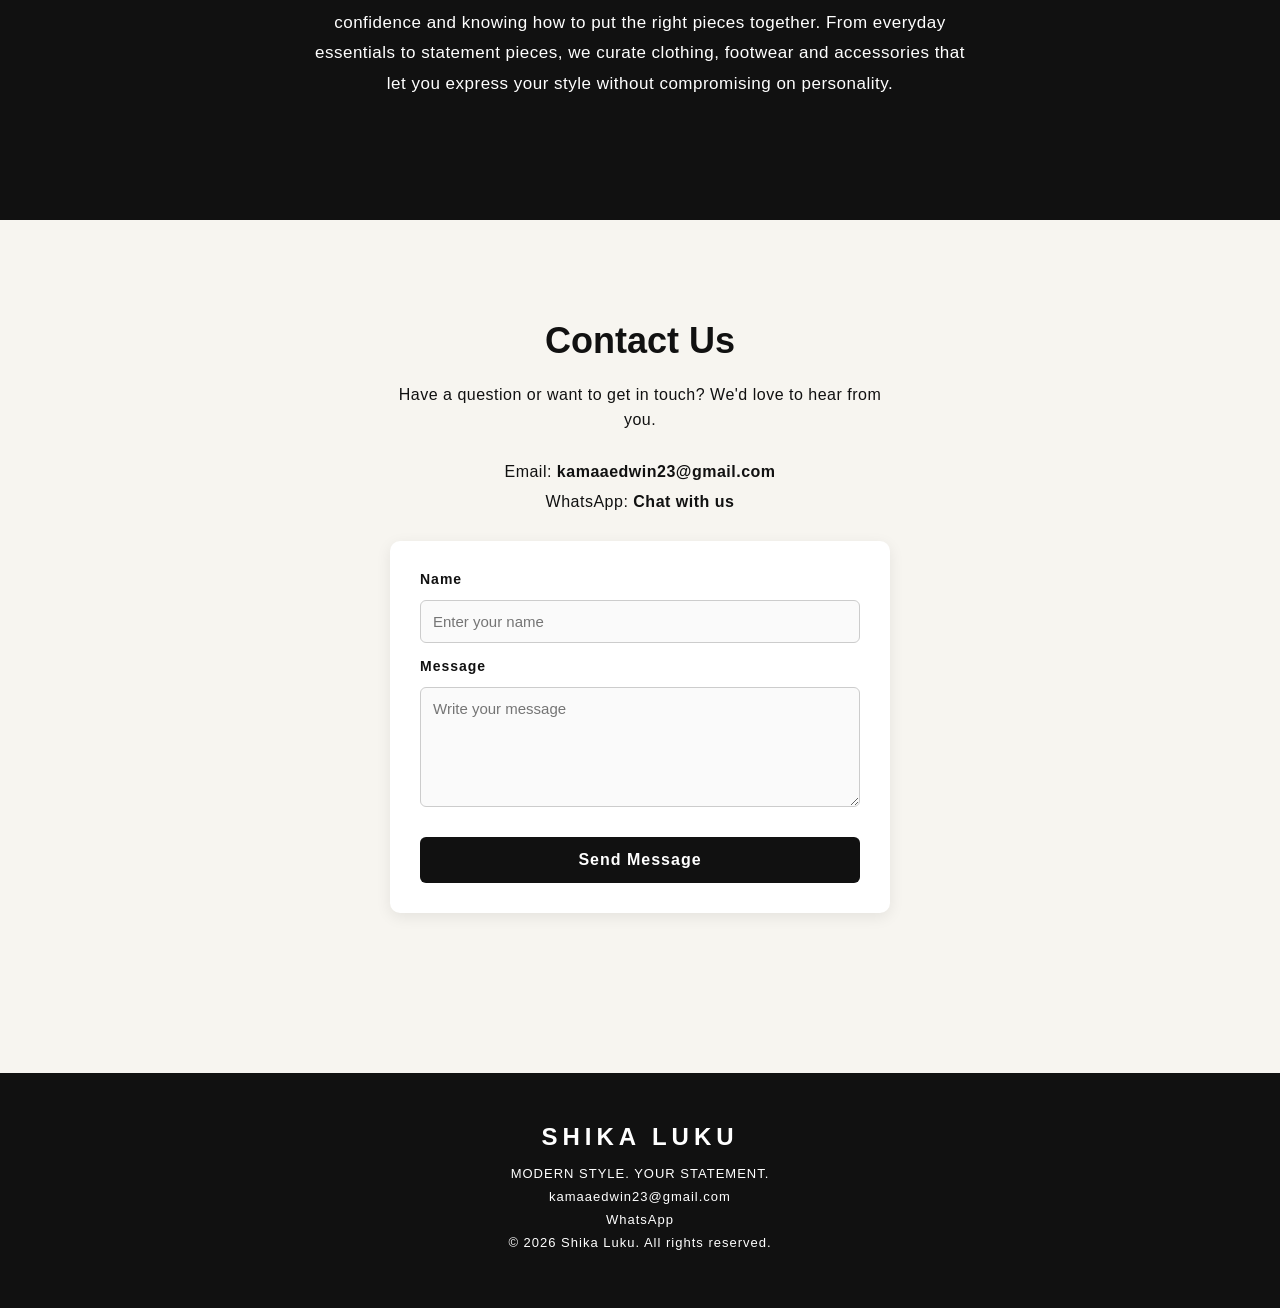
==== commit 05b9802e: "update shika luku website" ====
--- a/index.html/index.html
+++ b/index.html/index.html
@@ -5,24 +5,40 @@
     <meta charset="UTF-8">
     <meta name="viewport" content="width=device-width, initial-scale=1.0">
 
-    <title>Shika Luku | Modern Fashion & Style</title>
+    <title>Shika Luku | Fashion, Clothing & Thrift Finds in Kenya</title>
 
     <meta
         name="description"
-        content="Shika Luku is a modern fashion brand offering clothing, footwear, accessories and unique thrift finds."
+        content="Shop Shika Luku for modern clothing, footwear, accessories and unique thrift finds in Kenya. Discover stylish pieces for every side of you."
     >
 
     <meta
         name="keywords"
-        content="Shika Luku, fashion Kenya, clothing Kenya, thrift fashion, footwear, accessories, modern fashion"
+        content="Shika Luku, Shika Luku Kenya, fashion Kenya, online fashion store Kenya, clothing Kenya, thrift fashion Kenya, shoes Kenya, accessories Kenya"
     >
 
     <meta name="author" content="Shika Luku">
 
- <link rel="stylesheet" href="style.css">
-<link rel="canonical" href="https://edradiator.github.io/my-product-website/">
+    <!-- Google Search Verification -->
+    <meta
+        name="google-site-verification"
+        content="G-bLn6pioIfKtPZejl-7StX7TFhtMVOua5PvLCFiCZ8"
+    >
+
+    <!-- Main Stylesheet -->
+    <link rel="stylesheet" href="style.css">
+
+    <!-- Preferred Website URL -->
+    <link
+        rel="canonical"
+        href="https://edradiator.github.io/my-product-website/"
+    >
+
+</head>
+
 
 <body>
+
 
 <!-- ========================================
      NAVIGATION
@@ -95,6 +111,9 @@
         Discover new pieces and unique thrift finds,
         carefully selected to bring your style to life.
     </p>
+
+
+    <!-- VIEW ALL PRODUCTS -->
 
     <button
         class="view-all-button"
@@ -104,14 +123,26 @@
     </button>
 
 
-    <!-- PRODUCT GRID -->
+    <!-- SELECTED CATEGORY INDICATOR -->
+
+    <p
+        id="selected-category"
+        class="selected-category"
+    >
+        SHOWING ALL PRODUCTS
+    </p>
+
+
+    <!-- ==================================
+         PRODUCT GRID
+    ================================== -->
 
     <div class="product-grid">
 
 
         <!-- ==================================
              CLASSIC SHIRT
-        =================================== -->
+        ================================== -->
 
         <div
             class="product-card"
@@ -136,11 +167,13 @@
             </h3>
 
             <p class="product-description">
-                A versatile everyday shirt designed
-                for effortless, modern style.
-            </p>
-
-            <p>
+                A versatile everyday shirt designed for
+                effortless, modern style. Perfect for casual
+                outings, everyday wear and creating a clean,
+                confident look.
+            </p>
+
+            <p class="product-price">
                 KSh 2,500
             </p>
 
@@ -156,7 +189,7 @@
 
         <!-- ==================================
              URBAN SNEAKERS
-        =================================== -->
+        ================================== -->
 
         <div
             class="product-card"
@@ -166,6 +199,7 @@
             <div class="product-image">
 
                 <span>
+                    URBAN SNEAKERS<br>
                     IMAGE COMING SOON
                 </span>
 
@@ -180,11 +214,11 @@
             </h3>
 
             <p class="product-description">
-                Everyday sneakers designed to bring
-                comfort and style to your look.
-            </p>
-
-            <p>
+                Everyday sneakers designed to bring comfort
+                and modern style to your casual looks.
+            </p>
+
+            <p class="product-price">
                 KSh 4,500
             </p>
 
@@ -200,7 +234,7 @@
 
         <!-- ==================================
              PREMIUM JACKET
-        =================================== -->
+        ================================== -->
 
         <div
             class="product-card"
@@ -210,6 +244,7 @@
             <div class="product-image">
 
                 <span>
+                    PREMIUM JACKET<br>
                     IMAGE COMING SOON
                 </span>
 
@@ -224,11 +259,12 @@
             </h3>
 
             <p class="product-description">
-                A statement outerwear piece selected
-                for its unique character and style.
-            </p>
-
-            <p>
+                A unique thrift jacket selected to add
+                character, versatility and effortless style
+                to your wardrobe.
+            </p>
+
+            <p class="product-price">
                 KSh 5,500
             </p>
 
@@ -246,7 +282,7 @@
 
     <!-- ==================================
          NO PRODUCTS MESSAGE
-    =================================== -->
+    ================================== -->
 
     <div
         id="no-products-message"
@@ -296,7 +332,7 @@
 
         <a
             href="#shop"
-            class="category-card"
+            class="category-card category-clothing"
             data-filter="clothing"
         >
 
@@ -315,7 +351,7 @@
 
         <a
             href="#shop"
-            class="category-card"
+            class="category-card category-footwear"
             data-filter="footwear"
         >
 
@@ -334,7 +370,7 @@
 
         <a
             href="#shop"
-            class="category-card"
+            class="category-card category-outerwear"
             data-filter="outerwear"
         >
 
@@ -353,7 +389,7 @@
 
         <a
             href="#shop"
-            class="category-card"
+            class="category-card category-swimwear"
             data-filter="swimwear"
         >
 
@@ -372,7 +408,7 @@
 
         <a
             href="#shop"
-            class="category-card"
+            class="category-card category-accessories"
             data-filter="accessories"
         >
 
@@ -391,7 +427,7 @@
 
         <a
             href="#shop"
-            class="category-card"
+            class="category-card category-riding"
             data-filter="riding"
         >
 
@@ -404,6 +440,7 @@
             </p>
 
         </a>
+
 
     </div>
 
@@ -506,6 +543,7 @@
                 id="name"
                 name="name"
                 placeholder="Enter your name"
+                required
             >
 
         </p>
@@ -521,6 +559,7 @@
                 id="message"
                 name="message"
                 placeholder="Write your message"
+                required
             ></textarea>
 
         </p>
@@ -549,7 +588,6 @@
         MODERN STYLE. YOUR STATEMENT.
     </p>
 
-
     <p>
 
         <a href="mailto:kamaaedwin23@gmail.com">
@@ -558,7 +596,6 @@
 
     </p>
 
-
     <p>
 
         <a href="https://wa.me/254720603370">
@@ -566,7 +603,6 @@
         </a>
 
     </p>
-
 
     <p>
         © 2026 Shika Luku. All rights reserved.
@@ -581,6 +617,10 @@
 
 <script>
 
+/* ========================================
+   GET PAGE ELEMENTS
+======================================== */
+
 const categoryCards =
     document.querySelectorAll(".category-card");
 
@@ -589,6 +629,9 @@
 
 const noProductsMessage =
     document.querySelector("#no-products-message");
+
+const selectedCategory =
+    document.querySelector("#selected-category");
 
 
 /* ========================================
@@ -601,17 +644,27 @@
 
         event.preventDefault();
 
-        const selectedCategory =
+        /* Get selected category */
+        const category =
             this.dataset.filter;
 
+
+        /* Update category indicator */
+
+        selectedCategory.textContent =
+            "SHOWING: " +
+            category.toUpperCase();
+
+
         let productsFound = false;
 
 
+        /* Show matching products */
+
         productCards.forEach(product => {
 
             if (
-                product.dataset.category ===
-                selectedCategory
+                product.dataset.category === category
             ) {
 
                 product.style.display = "block";
@@ -626,6 +679,8 @@
 
         });
 
+
+        /* Show or hide coming soon message */
 
         if (productsFound) {
 
@@ -639,6 +694,8 @@
 
         }
 
+
+        /* Scroll back to shop */
 
         document
             .querySelector("#shop")
@@ -657,16 +714,28 @@
 
 function showAllProducts() {
 
+    /* Show every product */
+
     productCards.forEach(product => {
 
         product.style.display = "block";
 
     });
 
+
+    /* Hide coming soon message */
 
     noProductsMessage.style.display =
         "none";
 
+
+    /* Reset category indicator */
+
+    selectedCategory.textContent =
+        "SHOWING ALL PRODUCTS";
+
+
+    /* Scroll to shop */
 
     document
         .querySelector("#shop")
--- a/index.html/style.css
+++ b/index.html/style.css
@@ -302,8 +302,11 @@
 .product-image span {
     font-size: 12px;
     letter-spacing: 2px;
+    line-height: 1.8;
     color: #777777;
     font-weight: bold;
+    text-align: center;
+    padding: 20px;
 }
 
 
@@ -933,4 +936,57 @@
         font-size: 26px;
     }
 
+}/* ========================================
+   CATEGORY-SPECIFIC STYLES
+======================================== */
+
+.category-clothing {
+    background: linear-gradient(135deg, #ebe7df, #d8d2c8);
+}
+
+.category-footwear {
+    background: linear-gradient(135deg, #e5e5e5, #cfcfcf);
+}
+
+.category-outerwear {
+    background: linear-gradient(135deg, #dedbd5, #c5c0b8);
+}
+
+.category-swimwear {
+    background: linear-gradient(135deg, #e4e8e7, #cbd3d1);
+}
+
+.category-accessories {
+    background: linear-gradient(135deg, #e8e3da, #d3c9bb);
+}
+
+.category-riding {
+    background: linear-gradient(135deg, #d9d9d7, #bdbdb9);
+}
+
+
+/* Hover effect */
+
+.category-clothing:hover,
+.category-footwear:hover,
+.category-outerwear:hover,
+.category-swimwear:hover,
+.category-accessories:hover,
+.category-riding:hover {
+    transform: translateY(-8px);
+/* ========================================
+   SELECTED CATEGORY INDICATOR
+======================================== */
+
+.selected-category {
+    display: block;
+    width: fit-content;
+    margin: 0 auto 35px;
+    padding: 8px 16px;
+    background-color: #e5e1da;
+    color: #111111;
+    font-size: 11px;
+    font-weight: bold;
+    letter-spacing: 2px;
+    border-radius: 20px;
 }
